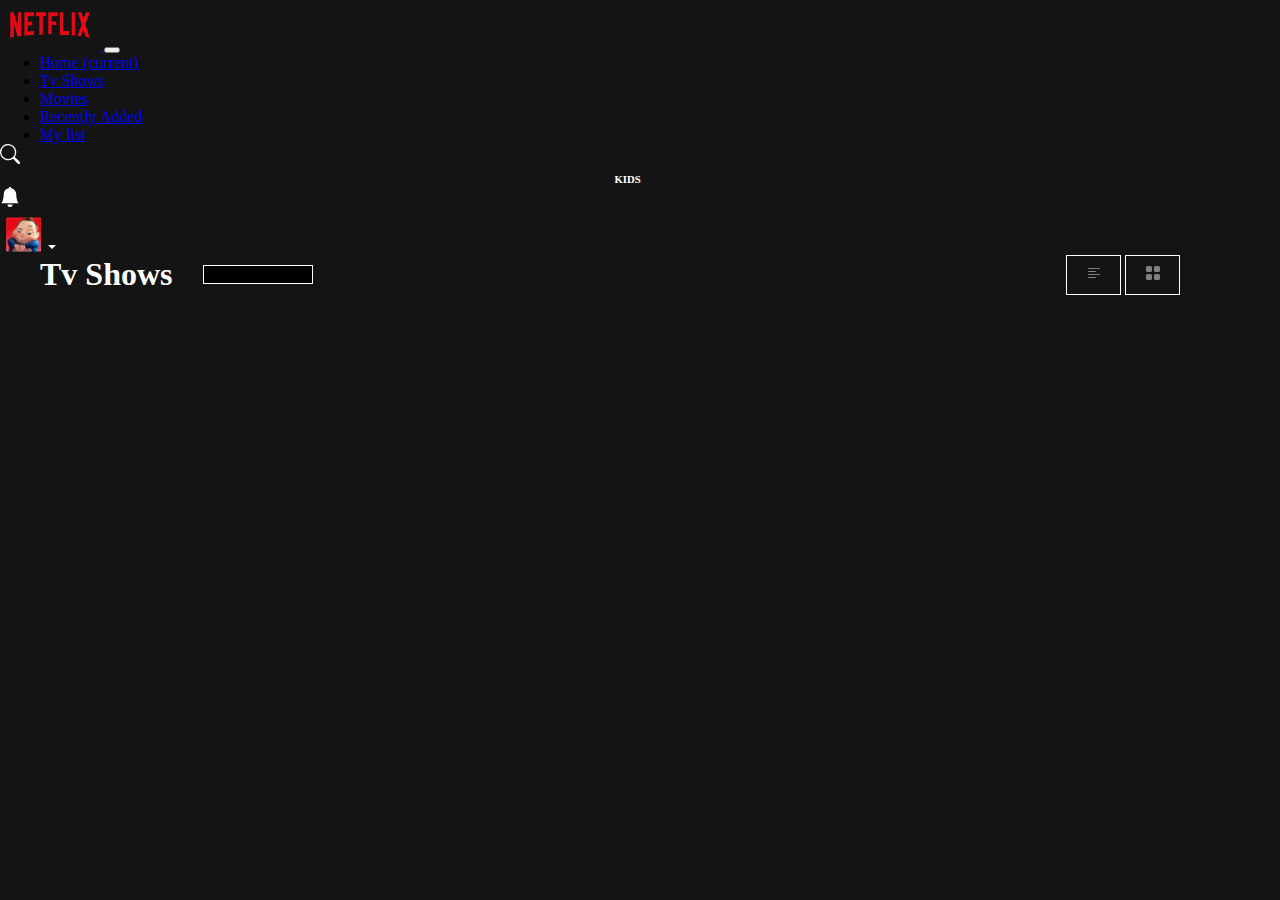
==== index.html @ 736a25ab "nav bar completed , updated the tv shows section" ====
<!DOCTYPE html>
<html lang="en">
  <head>
    <!-- Required meta tags -->
    <meta charset="utf-8" />
    <meta
      name="viewport"
      content="width=device-width, initial-scale=1, shrink-to-fit=no"
    />
    <!-- Bootstrap CSS -->
    <link
      rel="stylesheet"
      href="https://cdn.jsdelivr.net/npm/bootstrap@4.6.0/dist/css/bootstrap.min.css"
      integrity="sha384-B0vP5xmATw1+K9KRQjQERJvTumQW0nPEzvF6L/Z6nronJ3oUOFUFpCjEUQouq2+l"
      crossorigin="anonymous"
    />
    <link rel="stylesheet" href="./css/styles.css" />
    <title>Netflix</title>
  </head>
  <body>
    <div class="container-fluid">
      <nav class="navbar navbar-expand-lg navbar-dark bg-color">
        <a class="navbar-brand" href="#"
          ><a class="navbar-brand" href="#">
            <img src="./assets/netflix_logo.png" class="netflix-logo" /> </a
        ></a>
        <button
          class="navbar-toggler"
          type="button"
          data-toggle="collapse"
          data-target="#navbarSupportedContent"
          aria-controls="navbarSupportedContent"
          aria-expanded="false"
          aria-label="Toggle navigation"
        >
          <span class="navbar-toggler-icon"></span>
        </button>
  
        <div class="collapse navbar-collapse" id="navbarSupportedContent">
          <ul class="navbar-nav mr-auto">
            <li class="nav-item active">
              <a class="nav-link" href="#"
                >Home <span class="sr-only">(current)</span></a
              >
            </li>
            <li class="nav-item">
              <a class="nav-link" href="#">Tv Shows</a>
            </li>
            <li class="nav-item">
              <a class="nav-link" href="#">Movies</a>
            </li>
            <li class="nav-item">
              <a class="nav-link" href="#">Recently Added</a>
            </li>
            <li class="nav-item">
              <a class="nav-link" href="#">My list</a>
            </li>
          </ul>
          <div class="search-icon">
            <svg
              xmlns="http://www.w3.org/2000/svg"
              width="20"
              height="20"
              fill="white"
              class="bi bi-search"
              viewBox="0 0 16 16"
            >
              <path
                d="M11.742 10.344a6.5 6.5 0 1 0-1.397 1.398h-.001c.03.04.062.078.098.115l3.85 3.85a1 1 0 0 0 1.415-1.414l-3.85-3.85a1.007 1.007 0 0 0-.115-.1zM12 6.5a5.5 5.5 0 1 1-11 0 5.5 5.5 0 0 1 11 0z"
              />
            </svg>
          </div>
          <h6 class="kids-text">KIDS</h6>
          <div class="bell-icon">
            <svg
              xmlns="http://www.w3.org/2000/svg"
              width="20"
              height="20"
              fill="white"
              class="bi bi-bell-fill"
              viewBox="0 0 16 16"
            >
              <path
                d="M8 16a2 2 0 0 0 2-2H6a2 2 0 0 0 2 2zm.995-14.901a1 1 0 1 0-1.99 0A5.002 5.002 0 0 0 3 6c0 1.098-.5 6-2 7h14c-1.5-1-2-5.902-2-7 0-2.42-1.72-4.44-4.005-4.901z"
              />
            </svg>
          </div>
          <div class="dropdown">
            <button
              class="btn dropdown-toggle-new profile-button profile-button"
              type="button"
              id="dropdownMenu2"
              data-toggle="dropdown"
              aria-haspopup="true"
              aria-expanded="false"
            >
              <img src=".//assets/avatar.png" id="profile-image" />
            </button>
          </div>
        </div>
      </nav>
    </div>
    

    <div class="container-fluid tv-shows">
      <h1>Tv Shows</h1>
      <div class="dropdown">
        <button
          class="btn btn-secondary dropdown-toggle genres-button"
          type="button"
          id="dropdownMenu2"
          data-toggle="dropdown"
          aria-haspopup="true"
          aria-expanded="false"
        >
          Genres
        </button>
      </div>
      <div class="double-button">
        <div class="btn-group" role="group" aria-label="Basic example">
          <button type="button" class="btn btn-secondary double-buttons"><svg xmlns="http://www.w3.org/2000/svg" width="16" height="16" fill="currentColor" class="bi bi-text-left" viewBox="0 0 16 16">
            <path fill-rule="evenodd" d="M2 12.5a.5.5 0 0 1 .5-.5h7a.5.5 0 0 1 0 1h-7a.5.5 0 0 1-.5-.5zm0-3a.5.5 0 0 1 .5-.5h11a.5.5 0 0 1 0 1h-11a.5.5 0 0 1-.5-.5zm0-3a.5.5 0 0 1 .5-.5h7a.5.5 0 0 1 0 1h-7a.5.5 0 0 1-.5-.5zm0-3a.5.5 0 0 1 .5-.5h11a.5.5 0 0 1 0 1h-11a.5.5 0 0 1-.5-.5z"/>
          </svg></button>
          <button type="button" class="btn btn-secondary double-buttons"><svg xmlns="http://www.w3.org/2000/svg" width="16" height="16" fill="currentColor" class="bi bi-grid-fill" viewBox="0 0 16 16">
            <path d="M1 2.5A1.5 1.5 0 0 1 2.5 1h3A1.5 1.5 0 0 1 7 2.5v3A1.5 1.5 0 0 1 5.5 7h-3A1.5 1.5 0 0 1 1 5.5v-3zm8 0A1.5 1.5 0 0 1 10.5 1h3A1.5 1.5 0 0 1 15 2.5v3A1.5 1.5 0 0 1 13.5 7h-3A1.5 1.5 0 0 1 9 5.5v-3zm-8 8A1.5 1.5 0 0 1 2.5 9h3A1.5 1.5 0 0 1 7 10.5v3A1.5 1.5 0 0 1 5.5 15h-3A1.5 1.5 0 0 1 1 13.5v-3zm8 0A1.5 1.5 0 0 1 10.5 9h3a1.5 1.5 0 0 1 1.5 1.5v3a1.5 1.5 0 0 1-1.5 1.5h-3A1.5 1.5 0 0 1 9 13.5v-3z"/>
          </svg></button>
        </div>
      </div>
    </div>

    <script
      src="https://code.jquery.com/jquery-3.5.1.slim.min.js"
      integrity="sha384-DfXdz2htPH0lsSSs5nCTpuj/zy4C+OGpamoFVy38MVBnE+IbbVYUew+OrCXaRkfj"
      crossorigin="anonymous"
    ></script>
    <script
      src="https://cdn.jsdelivr.net/npm/bootstrap@4.6.0/dist/js/bootstrap.bundle.min.js"
      integrity="sha384-Piv4xVNRyMGpqkS2by6br4gNJ7DXjqk09RmUpJ8jgGtD7zP9yug3goQfGII0yAns"
      crossorigin="anonymous"
    ></script>

    <script
      src="https://code.jquery.com/jquery-3.5.1.slim.min.js"
      integrity="sha384-DfXdz2htPH0lsSSs5nCTpuj/zy4C+OGpamoFVy38MVBnE+IbbVYUew+OrCXaRkfj"
      crossorigin="anonymous"
    ></script>
    <script
      src="https://cdn.jsdelivr.net/npm/popper.js@1.16.1/dist/umd/popper.min.js"
      integrity="sha384-9/reFTGAW83EW2RDu2S0VKaIzap3H66lZH81PoYlFhbGU+6BZp6G7niu735Sk7lN"
      crossorigin="anonymous"
    ></script>
    <script
      src="https://cdn.jsdelivr.net/npm/bootstrap@4.6.0/dist/js/bootstrap.min.js"
      integrity="sha384-+YQ4JLhjyBLPDQt//I+STsc9iw4uQqACwlvpslubQzn4u2UU2UFM80nGisd026JF"
      crossorigin="anonymous"
    ></script>
  </body>
</html>
---- css/styles.css ----
* {
    margin: 0;
}

body {
    background: #141414;
    overflow-x: hidden;
}

#profile-image {
    width: 35px;
    height: 35px;
}

.profile-button {
    background: transparent;
    border: none;
    color: white;
    color: rgb(255, 255, 255);
    background-color: transparent;
    border: none;
    margin-right: 20px;
}

.profile-button:hover {
    color: rgb(63, 63, 63);
    text-decoration: none;
    border-radius: 0px;
    background: transparent;
}

.profile-button:focus {
    background: transparent;
    outline: none;
    box-shadow: none;
}

.bg-color {
    background: #141414;
}

.kids-text {
    text-align: center;
    color: white;
    margin-right: 25px;
    margin-bottom: 2px;
}

.search-icon {
    margin-right: 25px;
    margin-bottom: 5px;
}

.bell-icon {
    margin-bottom: 5px;
    margin-right: 15px;
}

.tv-shows {
    display: flex;
    align-items: center;
    color: white;
    margin-left: 40px;
    position: relative;
}

.genres-button {
    margin-left: 30px;
    border-radius: 0px;
    border: 1px solid white;
    background: black;
    width: 110px;
    text-align: left;
    font-weight: 600;
}

.genres-button:hover {
    background: black;
}

.genres-button:focus {
    background: black;
    outline: none;
    border: 1px solid white;
    box-shadow: none;
}

.dropdown-toggle::after {
    display: inline-block;
    margin-left: 25px;
    vertical-align: .255em;
    content: "";
    border-top: .3em solid;
    border-right: .3em solid transparent;
    border-bottom: 0;
    border-left: .3em solid transparent;
}

.dropdown-toggle-new::after {
    display: inline-block;
    margin-left: .255em;
    vertical-align: .255em;
    content: "";
    border-top: .3em solid;
    border-right: .3em solid transparent;
    border-bottom: 0;
    border-left: .3em solid transparent;
}

.netflix-logo {
    width: 100px;
    height: 50px;
}

.double-button {
    position: absolute;
    right: 0;
    margin-right: 100px;
}

.double-buttons {
    border-radius: 0px;
    background: #141414;
    border: 1px solid white;
    color: gray;
    width: 55px;
    text-align: center;
    height: 40px;
}

.double-buttons:hover {
    background: darkgray;
}
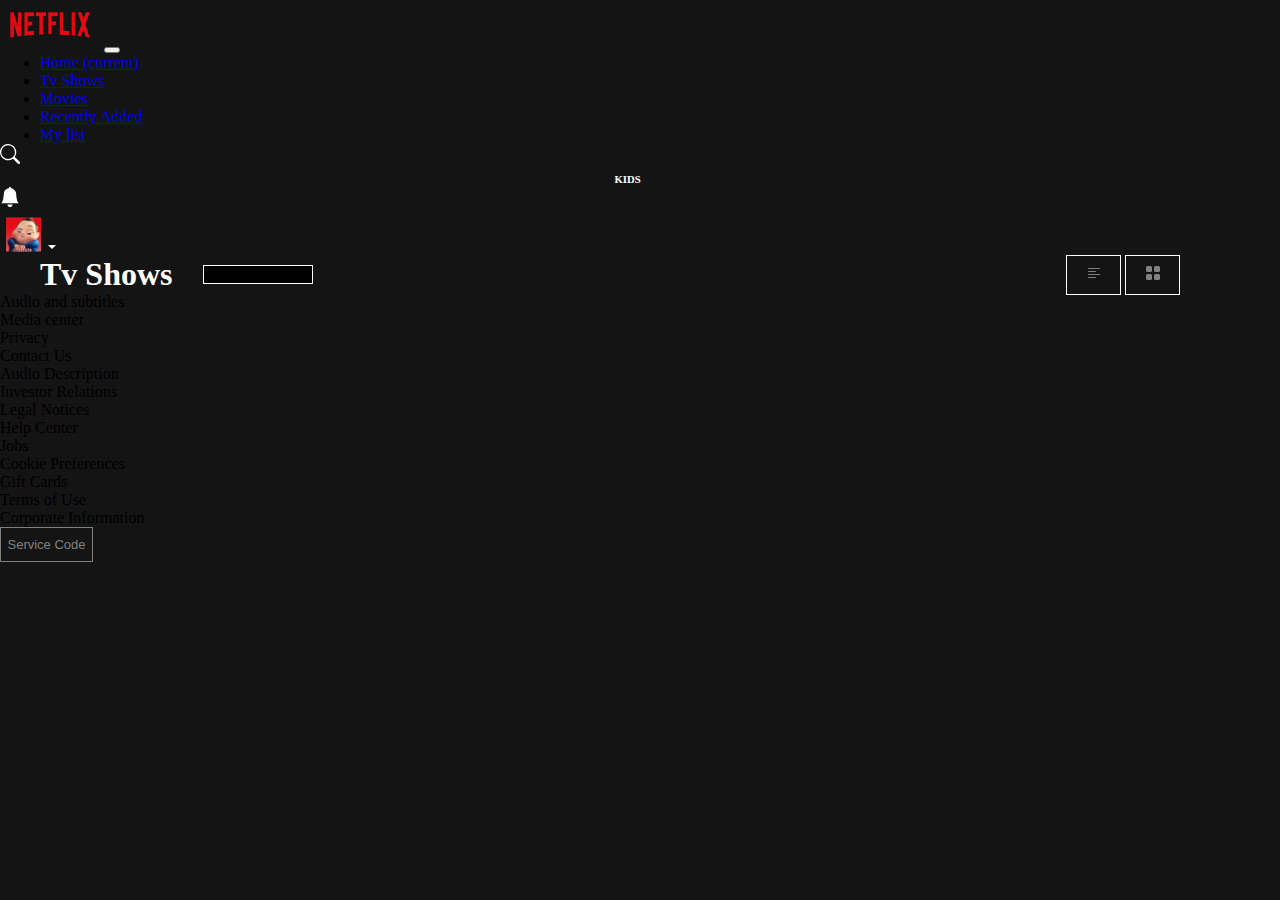
==== commit 30706b76: "latest update" ====
--- a/index.html
+++ b/index.html
@@ -35,7 +35,7 @@
         >
           <span class="navbar-toggler-icon"></span>
         </button>
-  
+
         <div class="collapse navbar-collapse" id="navbarSupportedContent">
           <ul class="navbar-nav mr-auto">
             <li class="nav-item active">
@@ -100,7 +100,6 @@
         </div>
       </nav>
     </div>
-    
 
     <div class="container-fluid tv-shows">
       <h1>Tv Shows</h1>
@@ -118,16 +117,96 @@
       </div>
       <div class="double-button">
         <div class="btn-group" role="group" aria-label="Basic example">
-          <button type="button" class="btn btn-secondary double-buttons"><svg xmlns="http://www.w3.org/2000/svg" width="16" height="16" fill="currentColor" class="bi bi-text-left" viewBox="0 0 16 16">
-            <path fill-rule="evenodd" d="M2 12.5a.5.5 0 0 1 .5-.5h7a.5.5 0 0 1 0 1h-7a.5.5 0 0 1-.5-.5zm0-3a.5.5 0 0 1 .5-.5h11a.5.5 0 0 1 0 1h-11a.5.5 0 0 1-.5-.5zm0-3a.5.5 0 0 1 .5-.5h7a.5.5 0 0 1 0 1h-7a.5.5 0 0 1-.5-.5zm0-3a.5.5 0 0 1 .5-.5h11a.5.5 0 0 1 0 1h-11a.5.5 0 0 1-.5-.5z"/>
-          </svg></button>
-          <button type="button" class="btn btn-secondary double-buttons"><svg xmlns="http://www.w3.org/2000/svg" width="16" height="16" fill="currentColor" class="bi bi-grid-fill" viewBox="0 0 16 16">
-            <path d="M1 2.5A1.5 1.5 0 0 1 2.5 1h3A1.5 1.5 0 0 1 7 2.5v3A1.5 1.5 0 0 1 5.5 7h-3A1.5 1.5 0 0 1 1 5.5v-3zm8 0A1.5 1.5 0 0 1 10.5 1h3A1.5 1.5 0 0 1 15 2.5v3A1.5 1.5 0 0 1 13.5 7h-3A1.5 1.5 0 0 1 9 5.5v-3zm-8 8A1.5 1.5 0 0 1 2.5 9h3A1.5 1.5 0 0 1 7 10.5v3A1.5 1.5 0 0 1 5.5 15h-3A1.5 1.5 0 0 1 1 13.5v-3zm8 0A1.5 1.5 0 0 1 10.5 9h3a1.5 1.5 0 0 1 1.5 1.5v3a1.5 1.5 0 0 1-1.5 1.5h-3A1.5 1.5 0 0 1 9 13.5v-3z"/>
-          </svg></button>
+          <button type="button" class="btn btn-secondary double-buttons">
+            <svg
+              xmlns="http://www.w3.org/2000/svg"
+              width="16"
+              height="16"
+              fill="currentColor"
+              class="bi bi-text-left"
+              viewBox="0 0 16 16"
+            >
+              <path
+                fill-rule="evenodd"
+                d="M2 12.5a.5.5 0 0 1 .5-.5h7a.5.5 0 0 1 0 1h-7a.5.5 0 0 1-.5-.5zm0-3a.5.5 0 0 1 .5-.5h11a.5.5 0 0 1 0 1h-11a.5.5 0 0 1-.5-.5zm0-3a.5.5 0 0 1 .5-.5h7a.5.5 0 0 1 0 1h-7a.5.5 0 0 1-.5-.5zm0-3a.5.5 0 0 1 .5-.5h11a.5.5 0 0 1 0 1h-11a.5.5 0 0 1-.5-.5z"
+              />
+            </svg>
+          </button>
+          <button type="button" class="btn btn-secondary double-buttons">
+            <svg
+              xmlns="http://www.w3.org/2000/svg"
+              width="16"
+              height="16"
+              fill="currentColor"
+              class="bi bi-grid-fill"
+              viewBox="0 0 16 16"
+            >
+              <path
+                d="M1 2.5A1.5 1.5 0 0 1 2.5 1h3A1.5 1.5 0 0 1 7 2.5v3A1.5 1.5 0 0 1 5.5 7h-3A1.5 1.5 0 0 1 1 5.5v-3zm8 0A1.5 1.5 0 0 1 10.5 1h3A1.5 1.5 0 0 1 15 2.5v3A1.5 1.5 0 0 1 13.5 7h-3A1.5 1.5 0 0 1 9 5.5v-3zm-8 8A1.5 1.5 0 0 1 2.5 9h3A1.5 1.5 0 0 1 7 10.5v3A1.5 1.5 0 0 1 5.5 15h-3A1.5 1.5 0 0 1 1 13.5v-3zm8 0A1.5 1.5 0 0 1 10.5 9h3a1.5 1.5 0 0 1 1.5 1.5v3a1.5 1.5 0 0 1-1.5 1.5h-3A1.5 1.5 0 0 1 9 13.5v-3z"
+              />
+            </svg>
+          </button>
         </div>
       </div>
     </div>
 
+    <div class="container">
+      <footer class="container-lg">
+        <div class="row">
+          <div class="col-6 col-md-4 col-lg-3">
+            <a>
+              <p>Audio and subtitles</p>
+            </a>
+            <a>
+              <p>Media center</p>
+            </a>
+            <a>
+              <p>Privacy</p>
+            </a>
+            <a>
+              <p>Contact Us</p>
+            </a>
+          </div>
+          <div class="col-6 col-md-4 col-lg-3">
+            <a>
+              <p>Audio Description</p>
+            </a>
+            <a>
+              <p>Investor Relations</p>
+            </a>
+            <a>
+              <p>Legal Notices</p>
+            </a>
+          </div>
+          <div class="col-6 col-md-4 col-lg-3">
+            <a>
+              <p>Help Center</p>
+            </a>
+            <a>
+              <p>Jobs</p>
+            </a>
+            <a>
+              <p>Cookie Preferences</p>
+            </a>
+          </div>
+          <div class="col-6 col-md-4 col-lg-3">
+            <a>
+              <p>Gift Cards</p>
+            </a>
+            <a>
+              <p>Terms of Use</p>
+            </a>
+            <a>
+              <p>Corporate Information</p>
+            </a>
+          </div>
+        </div>
+        <div class="row">
+          <button type="button" id="service-code"><p>Service Code</p></button>
+        </div>
+      </footer>
+    </div>
+
     <script
       src="https://code.jquery.com/jquery-3.5.1.slim.min.js"
       integrity="sha384-DfXdz2htPH0lsSSs5nCTpuj/zy4C+OGpamoFVy38MVBnE+IbbVYUew+OrCXaRkfj"
--- a/css/styles.css
+++ b/css/styles.css
@@ -129,5 +129,20 @@
 }
 
 .double-buttons:hover {
-    background: darkgray;
+    background: rgb(71, 71, 71);
+}
+
+.double-buttons:focus {
+    background: rgb(71, 71, 71);
+    box-shadow: none;
+    border: 3px solid rgb(255, 255, 255);
+}
+
+#service-code {
+    background: #141414;
+    color: grey;
+    border: 1px solid grey;
+    font-size: 13px;
+    padding: .5em;
+    height: 35px;
 }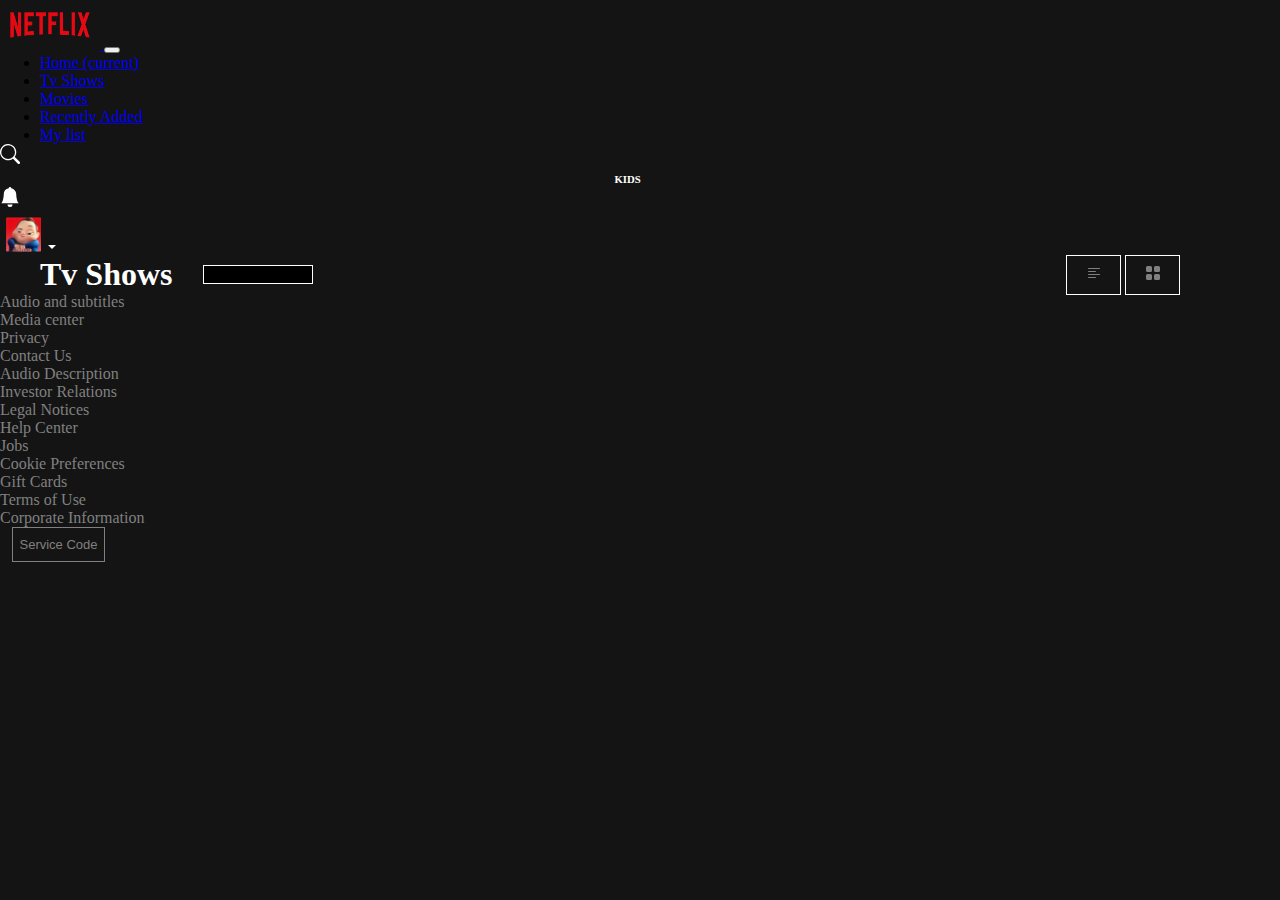
==== commit b671cbfe: "commit" ====
--- a/index.html
+++ b/index.html
@@ -19,7 +19,7 @@
   </head>
   <body>
     <div class="container-fluid">
-      <nav class="navbar navbar-expand-lg navbar-dark bg-color">
+      <nav class="navbar sticky-top navbar-expand-lg navbar-dark bg-color">
         <a class="navbar-brand" href="#"
           ><a class="navbar-brand" href="#">
             <img src="./assets/netflix_logo.png" class="netflix-logo" /> </a
@@ -153,7 +153,7 @@
     <div class="container">
       <footer class="container-lg">
         <div class="row">
-          <div class="col-6 col-md-4 col-lg-3">
+          <div class="col-6 col-md-4 col-lg-3 color-p-in-col">
             <a>
               <p>Audio and subtitles</p>
             </a>
@@ -167,7 +167,7 @@
               <p>Contact Us</p>
             </a>
           </div>
-          <div class="col-6 col-md-4 col-lg-3">
+          <div class="col-6 col-md-4 col-lg-3 color-p-in-col">
             <a>
               <p>Audio Description</p>
             </a>
@@ -178,7 +178,7 @@
               <p>Legal Notices</p>
             </a>
           </div>
-          <div class="col-6 col-md-4 col-lg-3">
+          <div class="col-6 col-md-4 col-lg-3 color-p-in-col">
             <a>
               <p>Help Center</p>
             </a>
@@ -189,7 +189,7 @@
               <p>Cookie Preferences</p>
             </a>
           </div>
-          <div class="col-6 col-md-4 col-lg-3">
+          <div class="col-6 col-md-4 col-lg-3 color-p-in-col">
             <a>
               <p>Gift Cards</p>
             </a>
--- a/css/styles.css
+++ b/css/styles.css
@@ -145,4 +145,16 @@
     font-size: 13px;
     padding: .5em;
     height: 35px;
+    margin-left: 12px;
+}
+
+
+#service-code:hover {
+    background: rgb(71, 71, 71);
+    color: white;
+}
+
+
+.color-p-in-col {
+    color: grey;
 }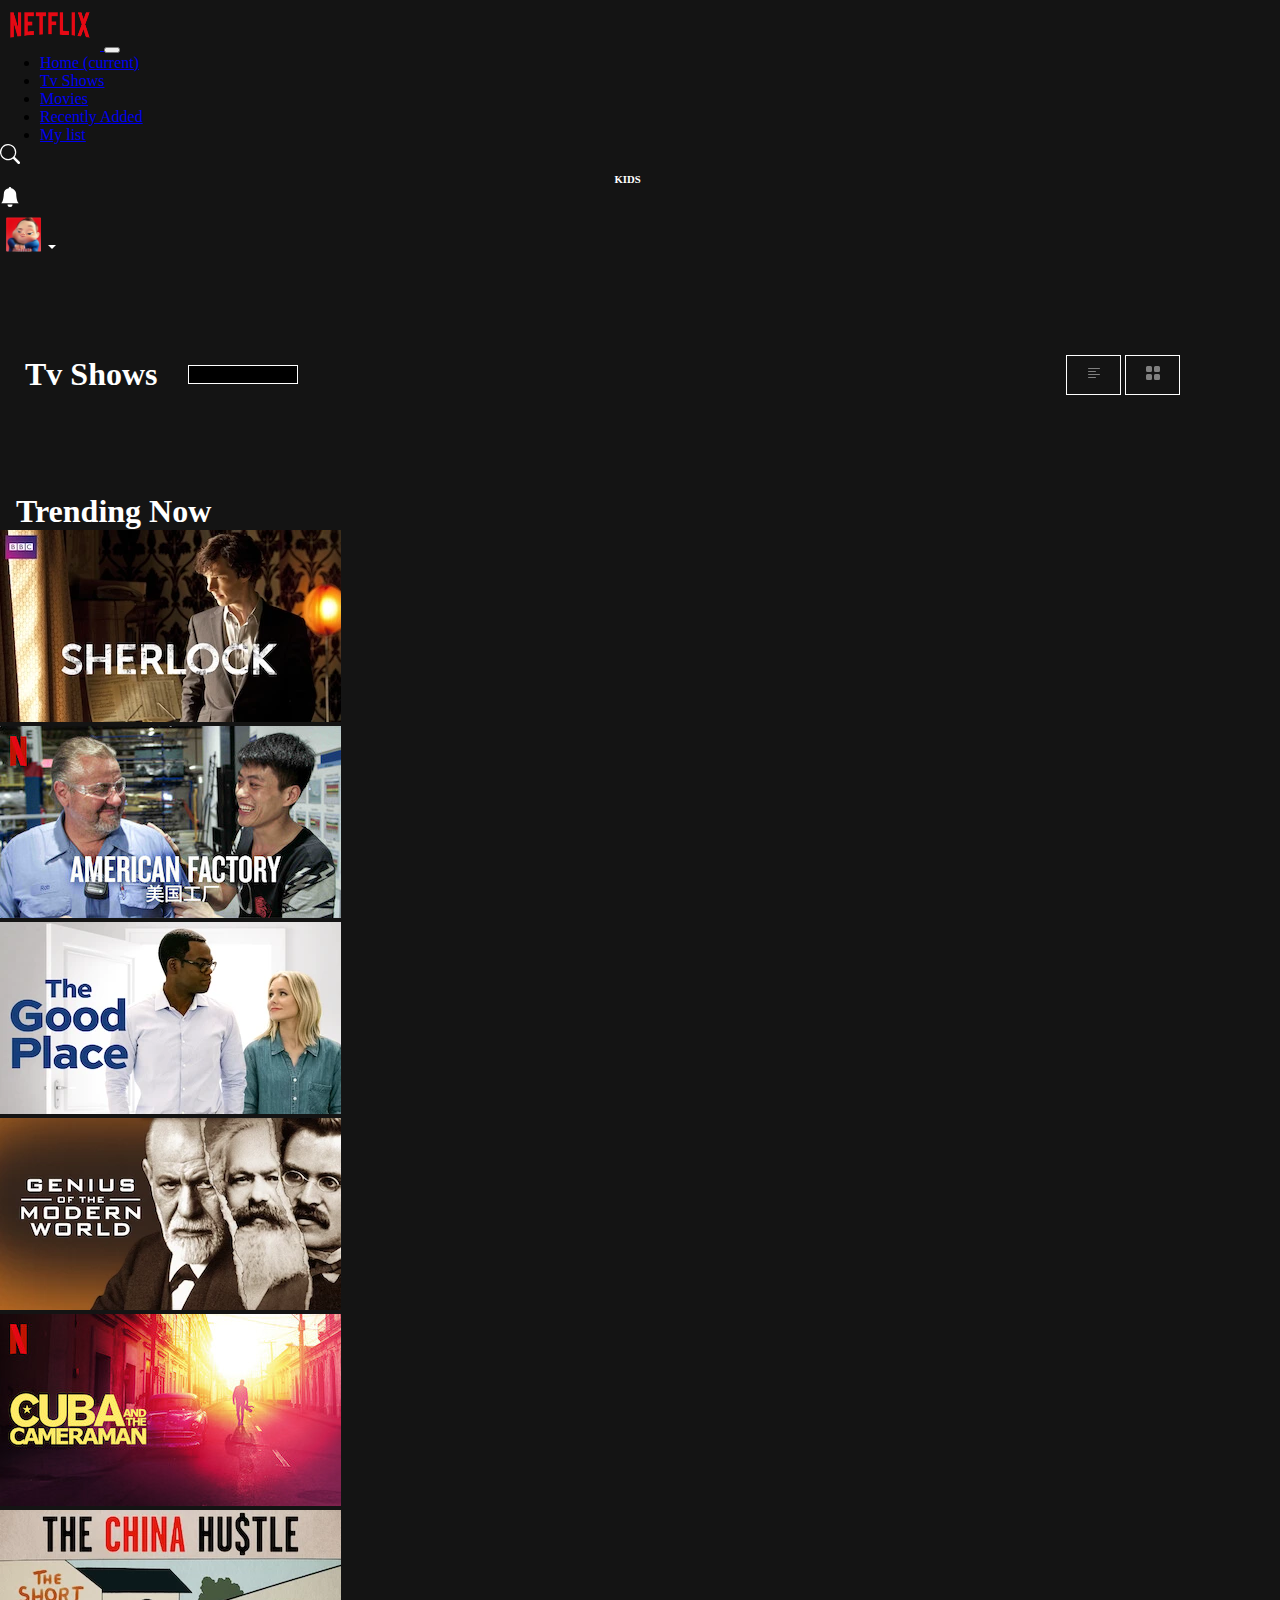
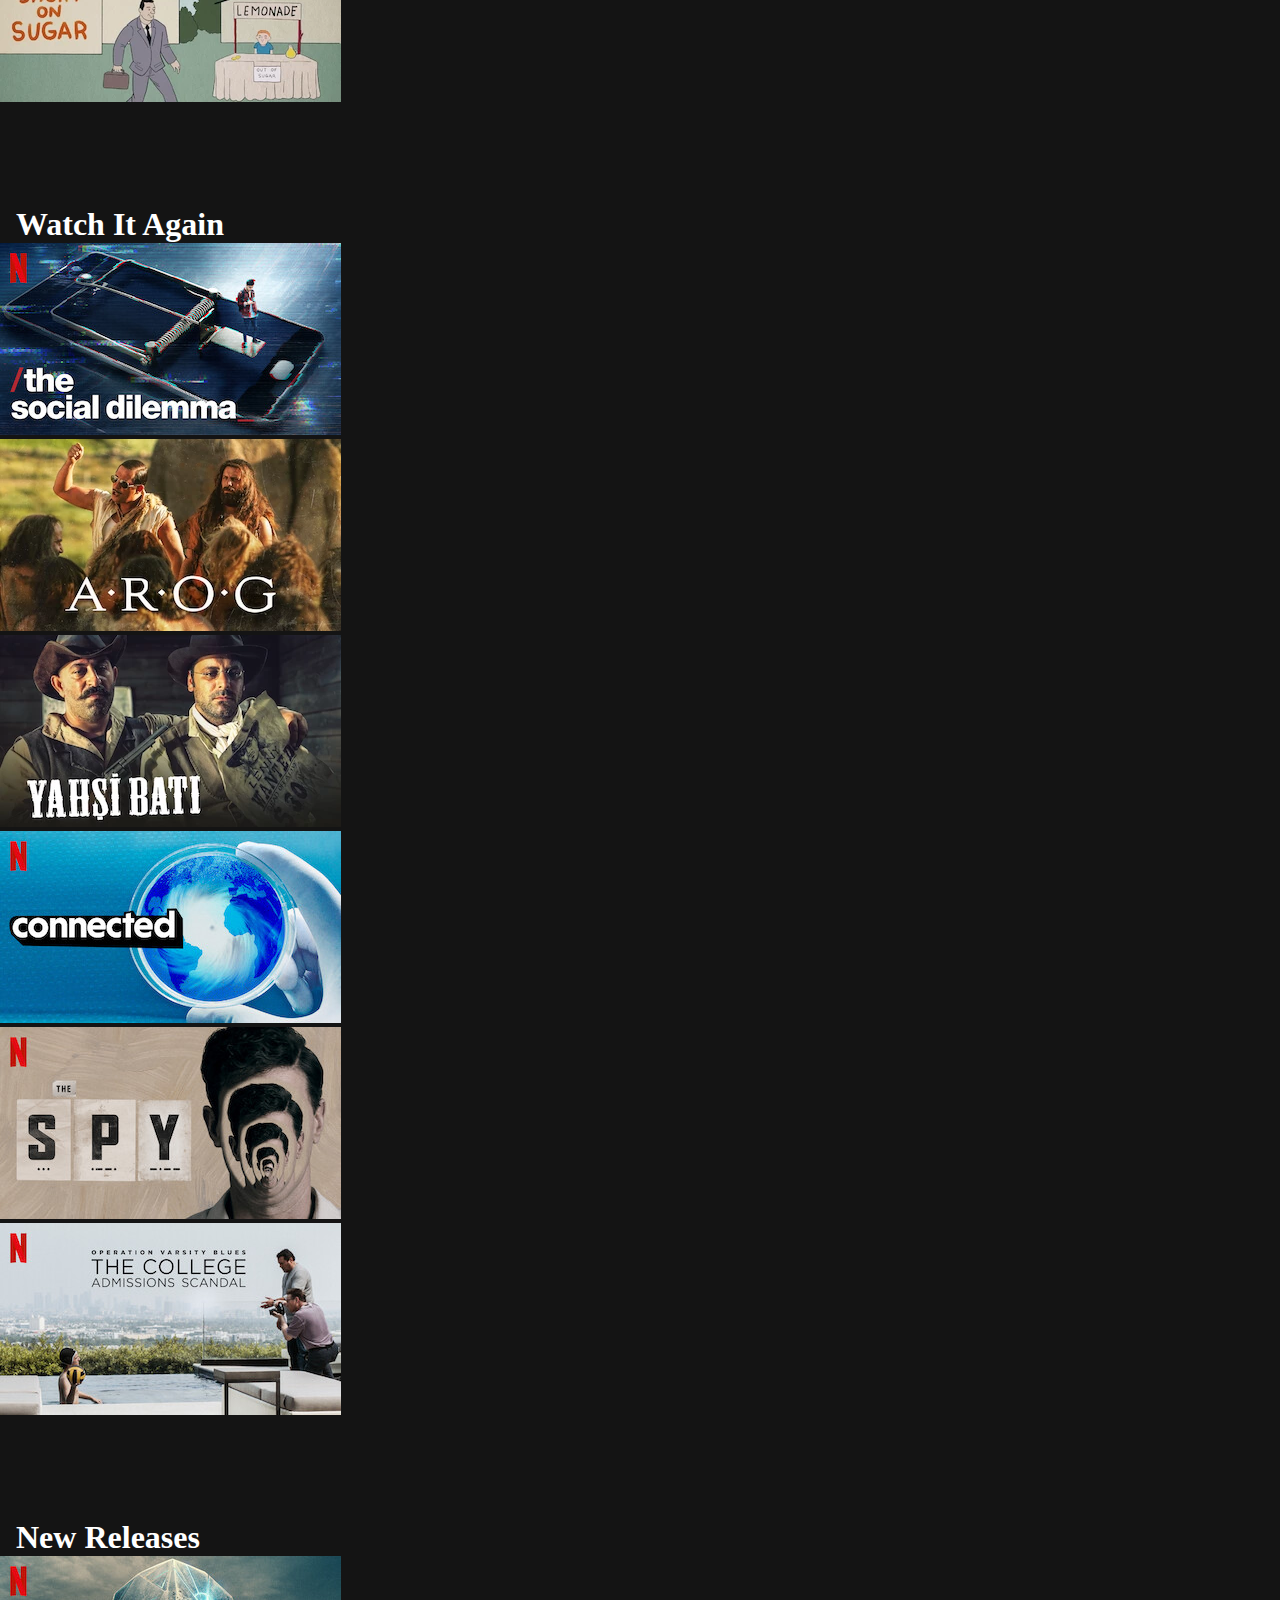
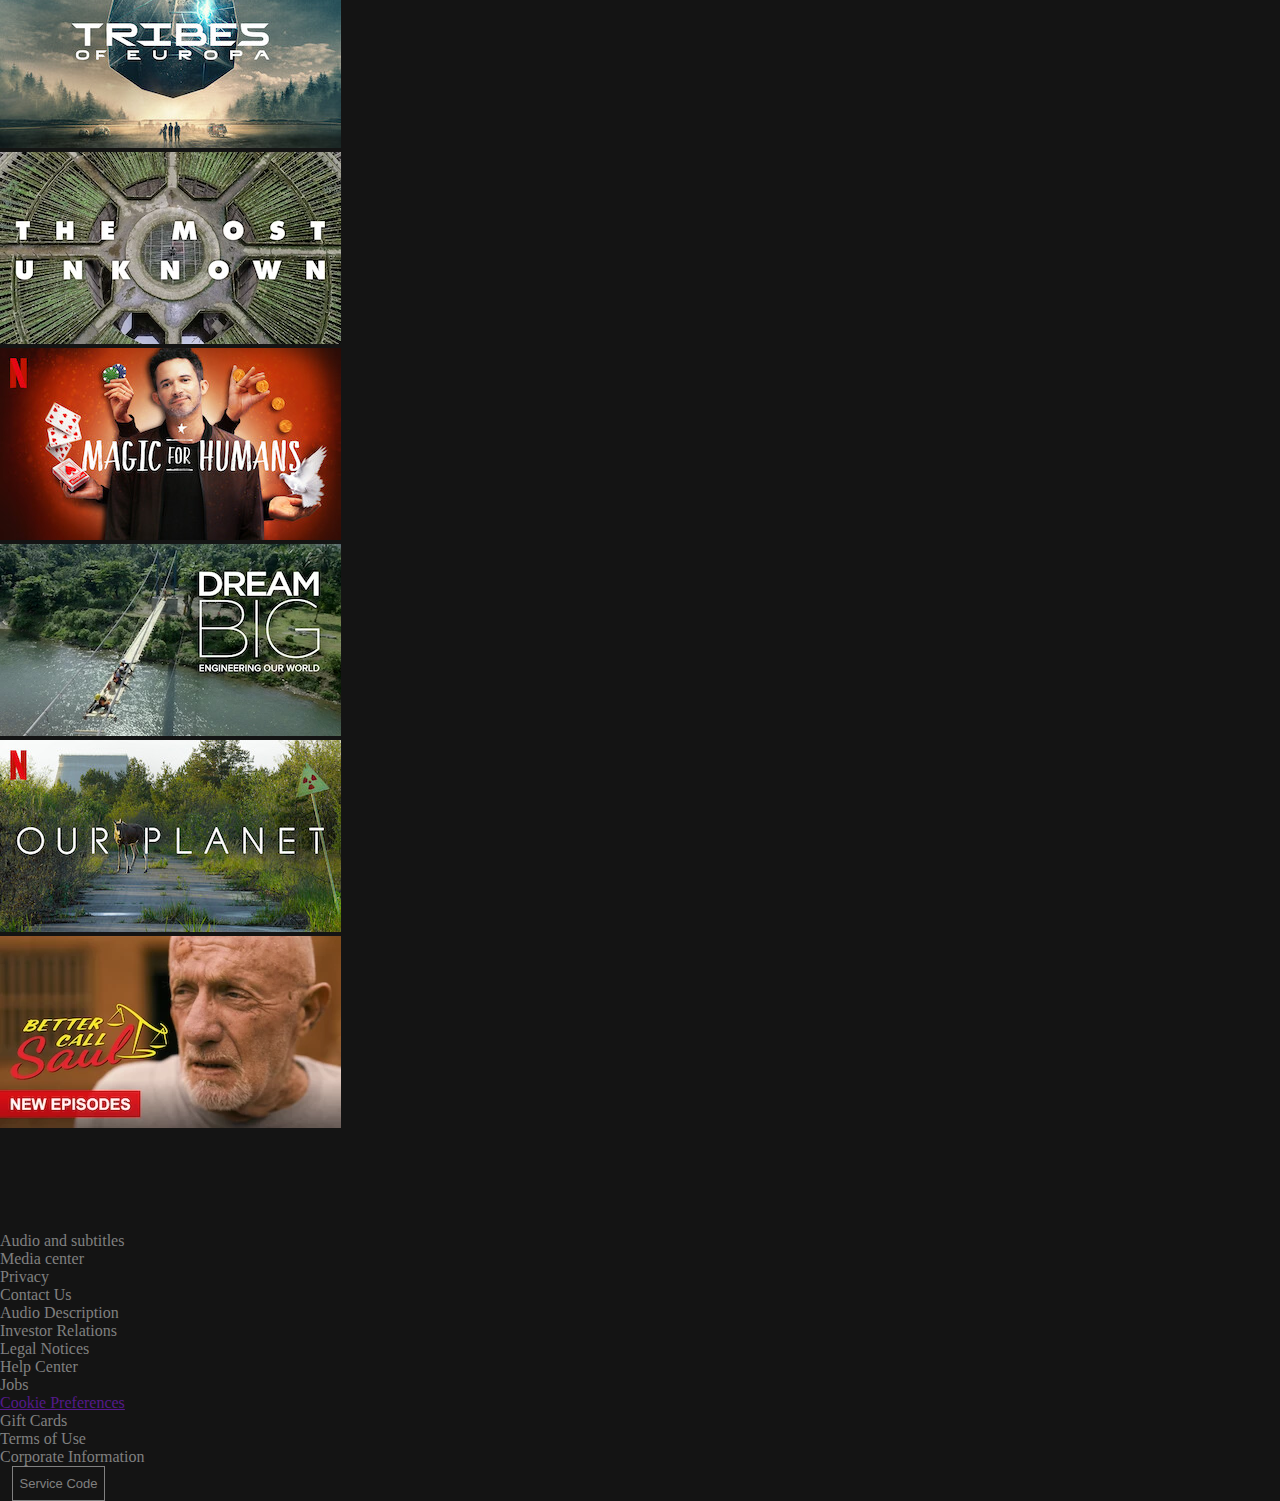
==== commit 32f8eedb: "finished everything" ====
--- a/index.html
+++ b/index.html
@@ -19,7 +19,7 @@
   </head>
   <body>
     <div class="container-fluid">
-      <nav class="navbar sticky-top navbar-expand-lg navbar-dark bg-color">
+      <nav class="navbar fixed-top navbar-expand-lg navbar-dark bg-color">
         <a class="navbar-brand" href="#"
           ><a class="navbar-brand" href="#">
             <img src="./assets/netflix_logo.png" class="netflix-logo" /> </a
@@ -149,8 +149,113 @@
         </div>
       </div>
     </div>
-
-    <div class="container">
+    <div class=".container-fluid pl-4">
+      <h1 class="title shows-title" id="recent">Trending Now</h1>
+      <div class="row">
+        <div class="col-6 col-md-4 col-lg-3 col-xl-2 px-1 my-1">
+          <div class="card col-size-style" >
+            <img src="./assets/media/media0.webp" class="card-img-top img-netflix-movies img-fluid w-100 rounded">
+          </div>
+        </div>
+        <div class="col-6 col-md-4 col-lg-3 col-xl-2 px-1 my-1">
+          <div class="card col-size-style">
+            <img src="./assets/media/media1.jpg" class="card-img-top img-netflix-movies img-fluid w-100 rounded">
+          </div>
+        </div>
+        <div class="col-6 col-md-4 col-lg-3 col-xl-2 px-1 my-1">
+          <div class="card col-size-style" >
+            <img src="./assets/media/media2.webp" class="card-img-top img-netflix-movies img-fluid w-100 rounded">
+          </div>
+        </div>
+          <div class="col-6 col-md-4 col-lg-3 col-xl-2 px-1 my-1">
+            <div class="card col-size-style" >
+            <img src="./assets/media/media3.webp" class="card-img-top img-netflix-movies img-fluid w-100 rounded">
+          </div>
+        </div>
+          <div class="col-6 col-md-4 col-lg-3 col-xl-2 px-1 my-1">
+            <div class="card col-size-style" >
+            <img src="./assets/media/media4.jpg" class="card-img-top img-netflix-movies img-fluid w-100 rounded">
+          </div>
+        </div>
+          <div class="col-6 col-md-4 col-lg-3 col-xl-2 px-1 my-1">
+            <div class="card  col-size-style">
+            <img src="./assets/media/media5.webp" class="card-img-top img-netflix-movies img-fluid w-100 rounded">
+          </div>
+        </div>
+      </div>
+    </div>
+    <div class=".container-fluid pl-4">
+      <h1 class="title shows-title" id="recent">Watch It Again</h1>
+      <div class="row">
+        <div class="col-6 col-md-4 col-lg-3 col-xl-2 px-1 my-1">
+          <div class="card col-size-style" >
+            <img src="./assets/media/media6.jpg" class="card-img-top img-netflix-movies img-fluid w-100 rounded">
+          </div>
+        </div>
+        <div class="col-6 col-md-4 col-lg-3 col-xl-2 px-1 my-1">
+          <div class="card col-size-style">
+            <img src="./assets/media/media7.webp" class="card-img-top img-netflix-movies img-fluid w-100 rounded">
+          </div>
+        </div>
+        <div class="col-6 col-md-4 col-lg-3 col-xl-2 px-1 my-1">
+          <div class="card col-size-style" >
+            <img src="./assets/media/media8.webp" class="card-img-top img-netflix-movies img-fluid w-100 rounded">
+          </div>
+        </div>
+          <div class="col-6 col-md-4 col-lg-3 col-xl-2 px-1 my-1">
+            <div class="card col-size-style" >
+            <img src="./assets/media/media9.jpg" class="card-img-top img-netflix-movies img-fluid w-100 rounded">
+          </div>
+        </div>
+          <div class="col-6 col-md-4 col-lg-3 col-xl-2 px-1 my-1">
+            <div class="card col-size-style" >
+            <img src="./assets/media/media10.jpg" class="card-img-top img-netflix-movies img-fluid w-100 rounded">
+          </div>
+        </div>
+          <div class="col-6 col-md-4 col-lg-3 col-xl-2 px-1 my-1">
+            <div class="card  col-size-style">
+            <img src="./assets/media/media11.jpg" class="card-img-top img-netflix-movies img-fluid w-100 rounded">
+          </div>
+        </div>
+      </div>
+    </div>
+    <div class=".container-fluid pl-4">
+      <h1 class="title shows-title" id="recent">New Releases</h1>
+      <div class="row">
+        <div class="col-6 col-md-4 col-lg-3 col-xl-2 px-1 my-1">
+          <div class="card col-size-style" >
+            <img src="./assets/media/media12.jpg" class="card-img-top img-netflix-movies img-fluid w-100 rounded">
+          </div>
+        </div>
+        <div class="col-6 col-md-4 col-lg-3 col-xl-2 px-1 my-1">
+          <div class="card col-size-style">
+            <img src="./assets/media/media31.webp" class="card-img-top img-netflix-movies img-fluid w-100 rounded">
+          </div>
+        </div>
+        <div class="col-6 col-md-4 col-lg-3 col-xl-2 px-1 my-1">
+          <div class="card col-size-style" >
+            <img src="./assets/media/media30.jpg" class="card-img-top img-netflix-movies img-fluid w-100 rounded">
+          </div>
+        </div>
+          <div class="col-6 col-md-4 col-lg-3 col-xl-2 px-1 my-1">
+            <div class="card col-size-style" >
+            <img src="./assets/media/media23.webp" class="card-img-top img-netflix-movies img-fluid w-100 rounded">
+          </div>
+        </div>
+          <div class="col-6 col-md-4 col-lg-3 col-xl-2 px-1 my-1">
+            <div class="card col-size-style" >
+            <img src="./assets/media/media24.jpg" class="card-img-top img-netflix-movies img-fluid w-100 rounded">
+          </div>
+        </div>
+          <div class="col-6 col-md-4 col-lg-3 col-xl-2 px-1 my-1">
+            <div class="card  col-size-style">
+            <img src="./assets/media/media19.webp" class="card-img-top img-netflix-movies img-fluid w-100 rounded">
+          </div>
+        </div>
+      </div>
+    </div>
+
+    <div class="container footer-content">
       <footer class="container-lg">
         <div class="row">
           <div class="col-6 col-md-4 col-lg-3 color-p-in-col">
@@ -185,9 +290,7 @@
             <a>
               <p>Jobs</p>
             </a>
-            <a>
-              <p>Cookie Preferences</p>
-            </a>
+            <a href=""><p>Cookie Preferences</p></a>
           </div>
           <div class="col-6 col-md-4 col-lg-3 color-p-in-col">
             <a>
--- a/css/styles.css
+++ b/css/styles.css
@@ -60,8 +60,9 @@
     display: flex;
     align-items: center;
     color: white;
-    margin-left: 40px;
+    margin-left: 25px;
     position: relative;
+    margin-top: 100px;
 }
 
 .genres-button {
@@ -154,7 +155,30 @@
     color: white;
 }
 
+#service-code:focus {
+    background: rgb(71, 71, 71);
+    box-shadow: none;
+    border: 1px solid rgb(255, 255, 255);
+}
+
 
 .color-p-in-col {
     color: grey;
+}
+
+.shows-title {
+    display: flex;
+    align-items: center;
+    color: white;
+    margin-left: 16px;
+    position: relative;
+    margin-top: 100px;
+}
+
+.col-size-style {
+    border: none;
+}
+
+.footer-content {
+    margin-top: 100px;
 }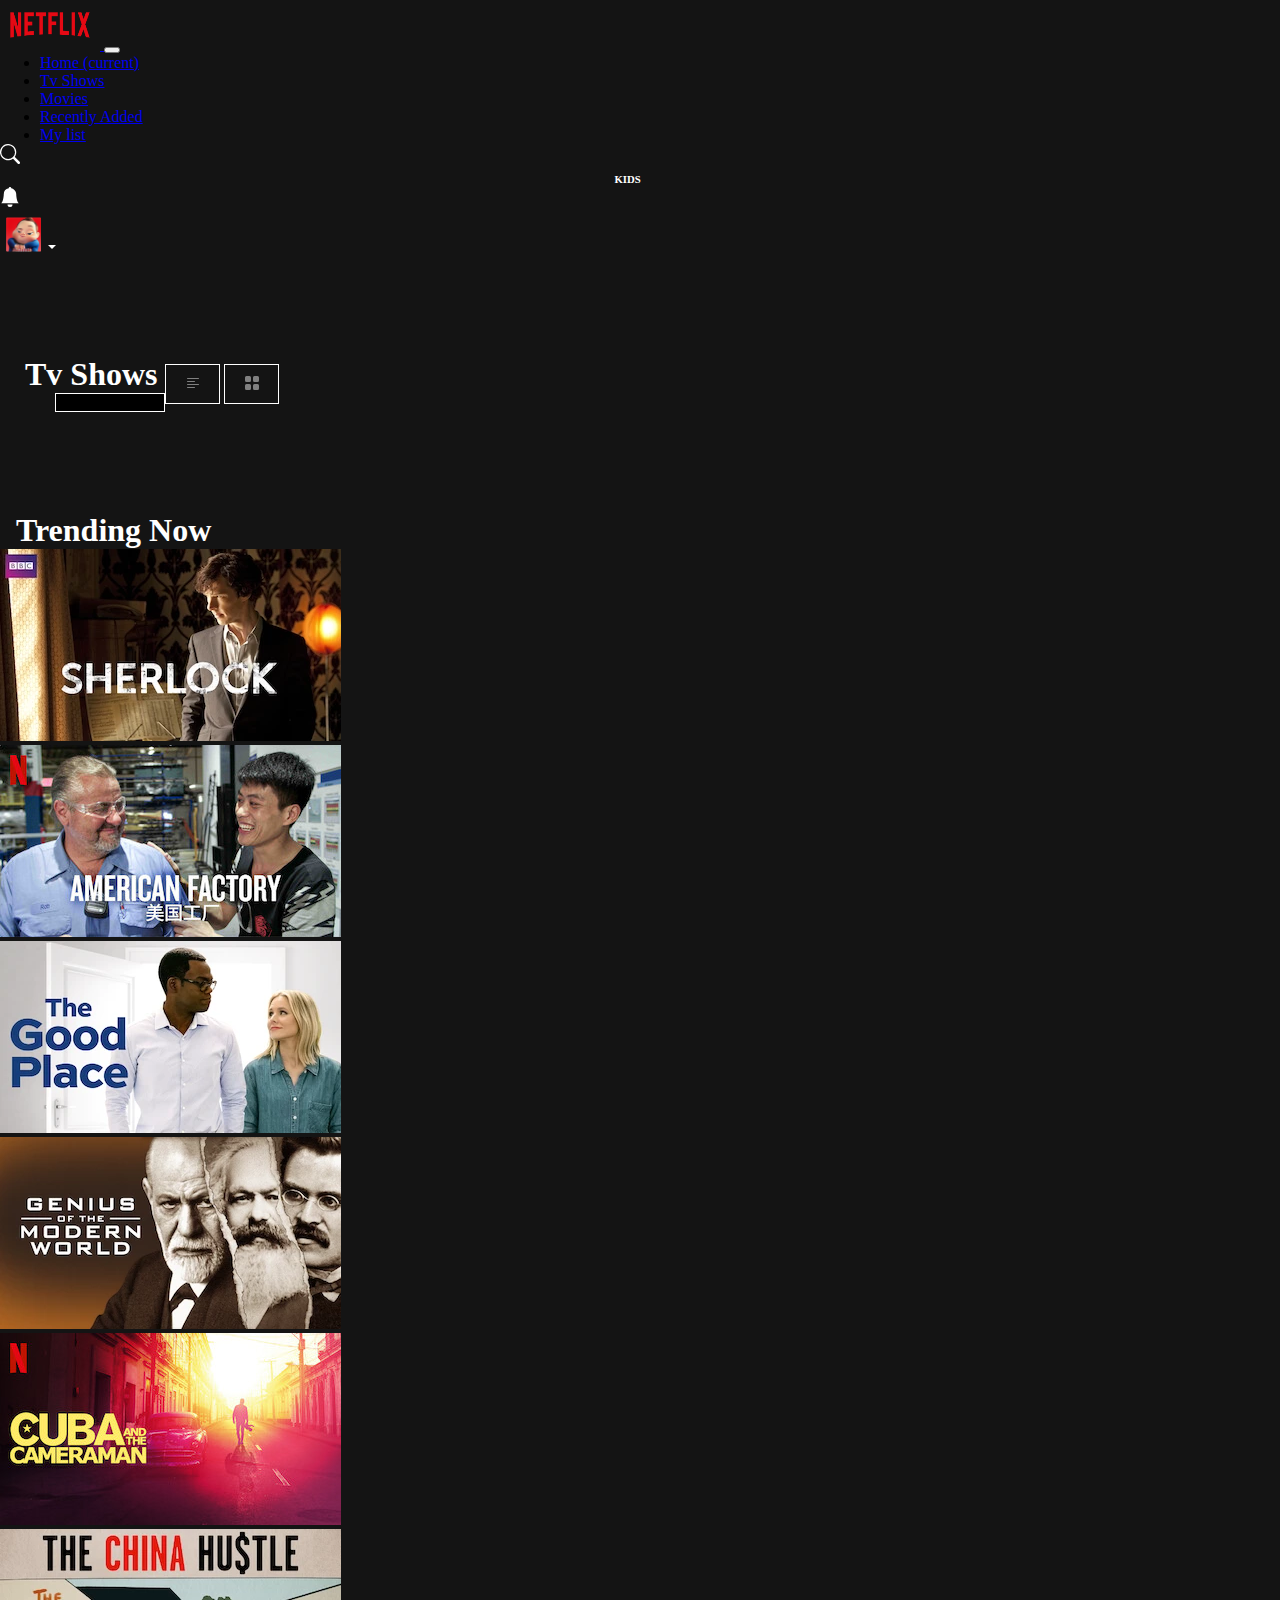
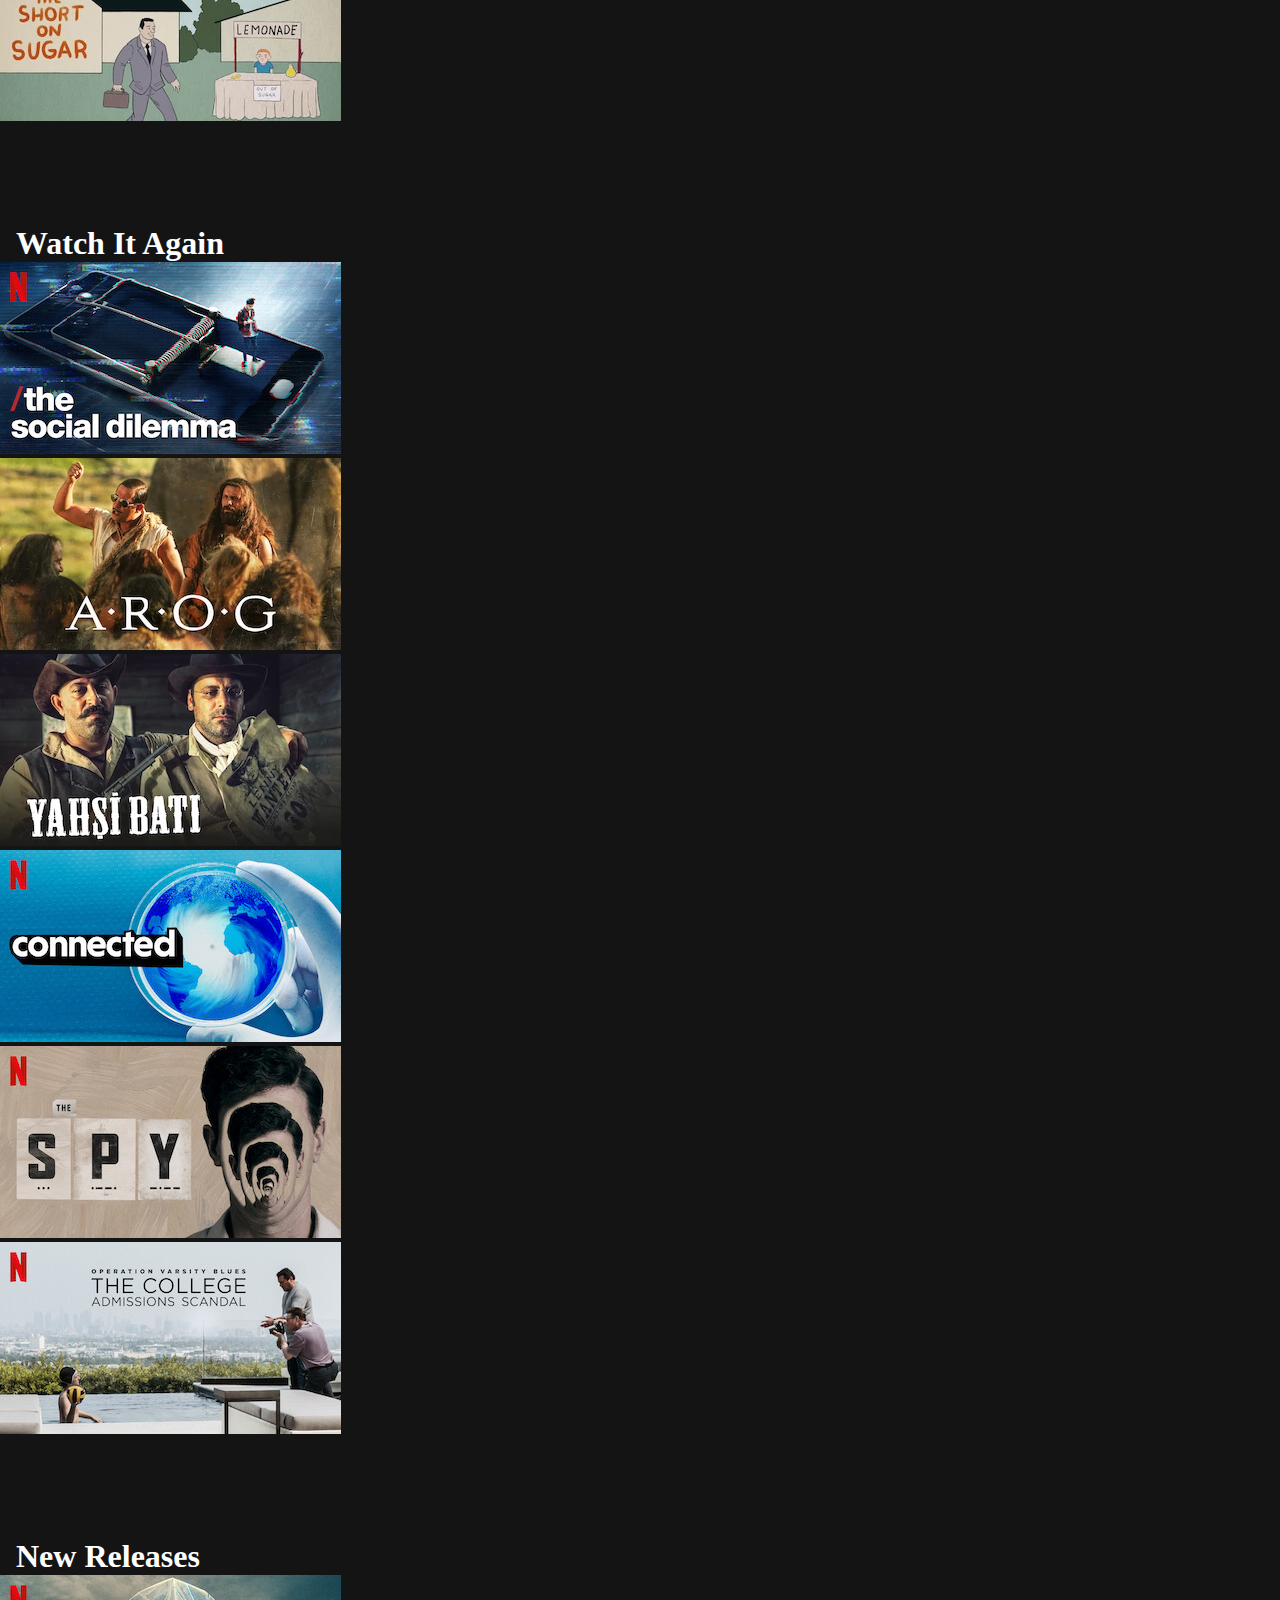
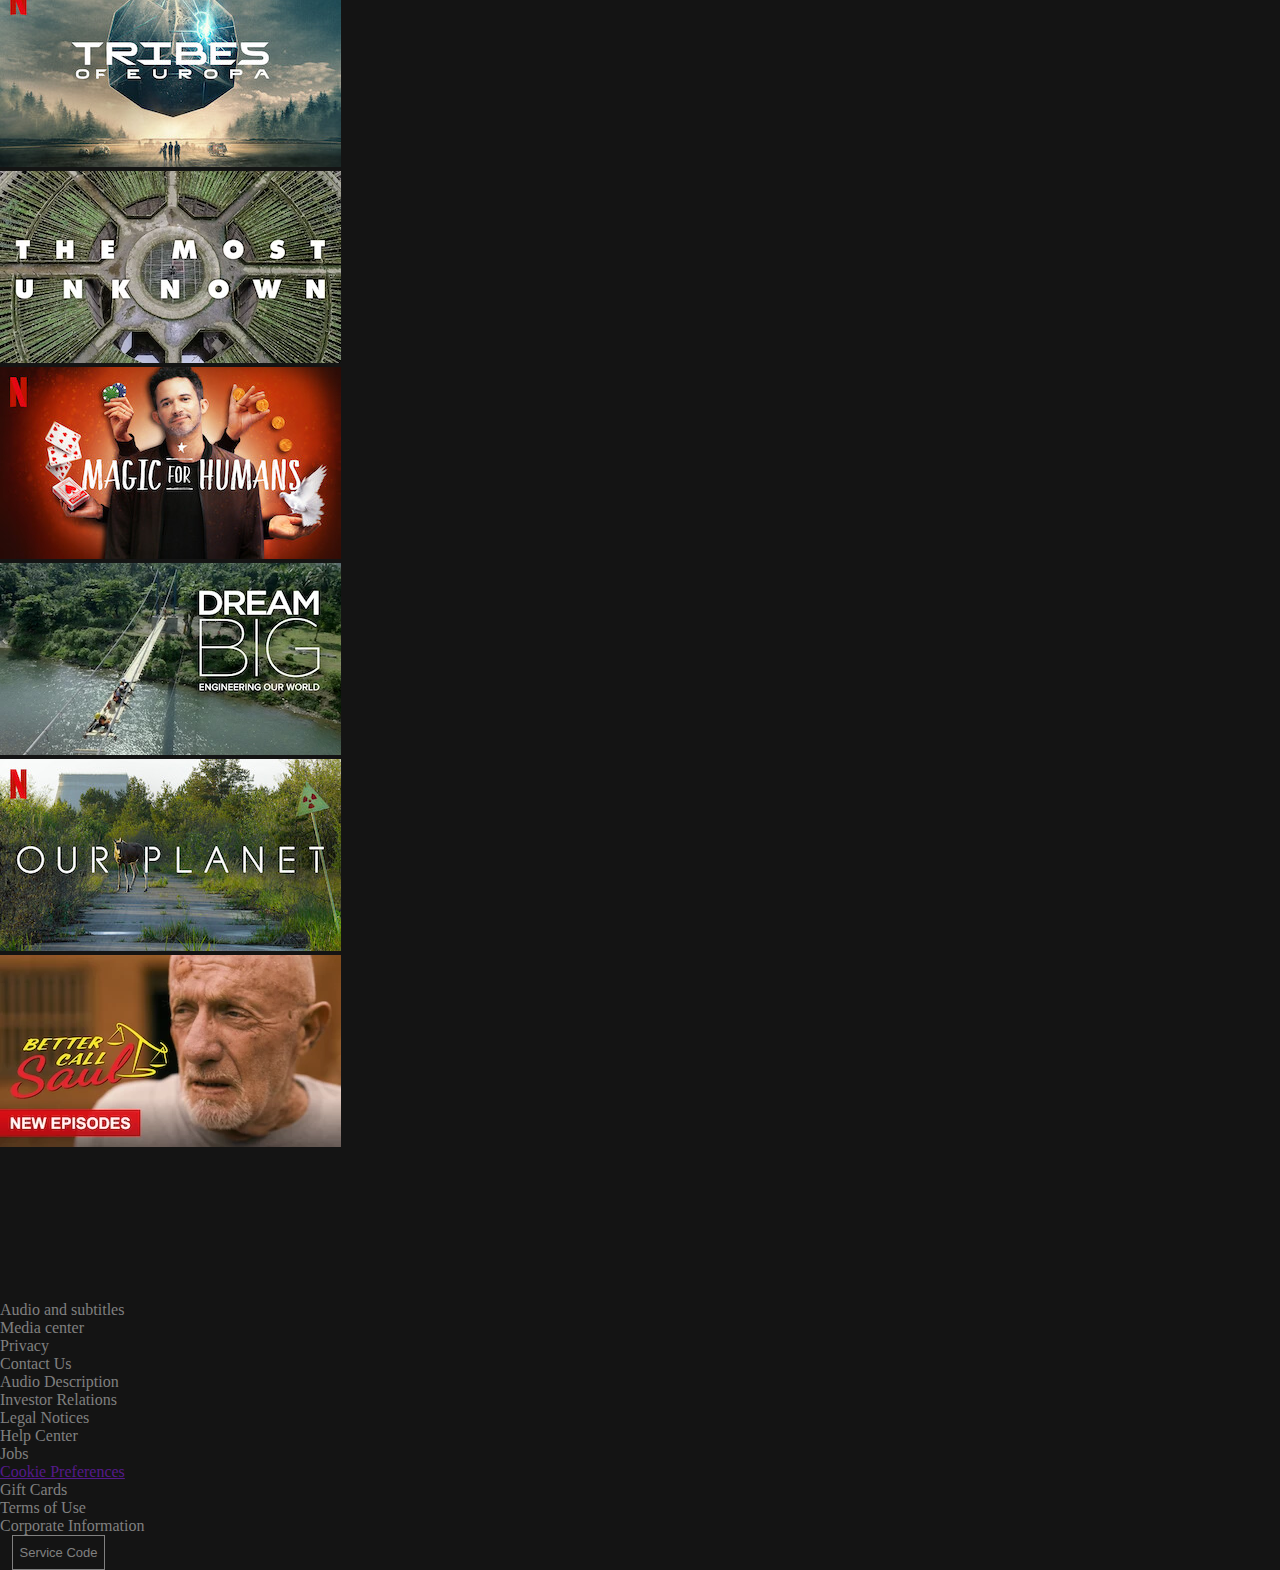
==== commit d58afbdd: "fixed a bug" ====
--- a/index.html
+++ b/index.html
@@ -101,20 +101,23 @@
       </nav>
     </div>
 
-    <div class="container-fluid tv-shows">
-      <h1>Tv Shows</h1>
-      <div class="dropdown">
-        <button
-          class="btn btn-secondary dropdown-toggle genres-button"
-          type="button"
-          id="dropdownMenu2"
-          data-toggle="dropdown"
-          aria-haspopup="true"
-          aria-expanded="false"
-        >
-          Genres
-        </button>
+    <div class="container-fluid d-flex justify-content-between tv-shows">
+      <div class="d-flex align-items-center">
+        <h1>Tv Shows</h1>
+        <div class="dropdown">
+          <button
+            class="btn btn-secondary dropdown-toggle genres-button"
+            type="button"
+            id="dropdownMenu2"
+            data-toggle="dropdown"
+            aria-haspopup="true"
+            aria-expanded="false"
+          >
+            Genres
+          </button>
+        </div>
       </div>
+
       <div class="double-button">
         <div class="btn-group" role="group" aria-label="Basic example">
           <button type="button" class="btn btn-secondary double-buttons">
@@ -149,37 +152,57 @@
         </div>
       </div>
     </div>
+
+
     <div class=".container-fluid pl-4">
       <h1 class="title shows-title" id="recent">Trending Now</h1>
       <div class="row">
         <div class="col-6 col-md-4 col-lg-3 col-xl-2 px-1 my-1">
-          <div class="card col-size-style" >
-            <img src="./assets/media/media0.webp" class="card-img-top img-netflix-movies img-fluid w-100 rounded">
-          </div>
-        </div>
-        <div class="col-6 col-md-4 col-lg-3 col-xl-2 px-1 my-1">
-          <div class="card col-size-style">
-            <img src="./assets/media/media1.jpg" class="card-img-top img-netflix-movies img-fluid w-100 rounded">
-          </div>
-        </div>
-        <div class="col-6 col-md-4 col-lg-3 col-xl-2 px-1 my-1">
-          <div class="card col-size-style" >
-            <img src="./assets/media/media2.webp" class="card-img-top img-netflix-movies img-fluid w-100 rounded">
-          </div>
-        </div>
-          <div class="col-6 col-md-4 col-lg-3 col-xl-2 px-1 my-1">
-            <div class="card col-size-style" >
-            <img src="./assets/media/media3.webp" class="card-img-top img-netflix-movies img-fluid w-100 rounded">
-          </div>
-        </div>
-          <div class="col-6 col-md-4 col-lg-3 col-xl-2 px-1 my-1">
-            <div class="card col-size-style" >
-            <img src="./assets/media/media4.jpg" class="card-img-top img-netflix-movies img-fluid w-100 rounded">
-          </div>
-        </div>
-          <div class="col-6 col-md-4 col-lg-3 col-xl-2 px-1 my-1">
-            <div class="card  col-size-style">
-            <img src="./assets/media/media5.webp" class="card-img-top img-netflix-movies img-fluid w-100 rounded">
+          <div class="card col-size-style">
+            <img
+              src="./assets/media/media0.webp"
+              class="card-img-top img-netflix-movies img-fluid w-100 rounded"
+            />
+          </div>
+        </div>
+        <div class="col-6 col-md-4 col-lg-3 col-xl-2 px-1 my-1">
+          <div class="card col-size-style">
+            <img
+              src="./assets/media/media1.jpg"
+              class="card-img-top img-netflix-movies img-fluid w-100 rounded"
+            />
+          </div>
+        </div>
+        <div class="col-6 col-md-4 col-lg-3 col-xl-2 px-1 my-1">
+          <div class="card col-size-style">
+            <img
+              src="./assets/media/media2.webp"
+              class="card-img-top img-netflix-movies img-fluid w-100 rounded"
+            />
+          </div>
+        </div>
+        <div class="col-6 col-md-4 col-lg-3 col-xl-2 px-1 my-1">
+          <div class="card col-size-style">
+            <img
+              src="./assets/media/media3.webp"
+              class="card-img-top img-netflix-movies img-fluid w-100 rounded"
+            />
+          </div>
+        </div>
+        <div class="col-6 col-md-4 col-lg-3 col-xl-2 px-1 my-1">
+          <div class="card col-size-style">
+            <img
+              src="./assets/media/media4.jpg"
+              class="card-img-top img-netflix-movies img-fluid w-100 rounded"
+            />
+          </div>
+        </div>
+        <div class="col-6 col-md-4 col-lg-3 col-xl-2 px-1 my-1">
+          <div class="card col-size-style">
+            <img
+              src="./assets/media/media5.webp"
+              class="card-img-top img-netflix-movies img-fluid w-100 rounded"
+            />
           </div>
         </div>
       </div>
@@ -188,33 +211,51 @@
       <h1 class="title shows-title" id="recent">Watch It Again</h1>
       <div class="row">
         <div class="col-6 col-md-4 col-lg-3 col-xl-2 px-1 my-1">
-          <div class="card col-size-style" >
-            <img src="./assets/media/media6.jpg" class="card-img-top img-netflix-movies img-fluid w-100 rounded">
-          </div>
-        </div>
-        <div class="col-6 col-md-4 col-lg-3 col-xl-2 px-1 my-1">
-          <div class="card col-size-style">
-            <img src="./assets/media/media7.webp" class="card-img-top img-netflix-movies img-fluid w-100 rounded">
-          </div>
-        </div>
-        <div class="col-6 col-md-4 col-lg-3 col-xl-2 px-1 my-1">
-          <div class="card col-size-style" >
-            <img src="./assets/media/media8.webp" class="card-img-top img-netflix-movies img-fluid w-100 rounded">
-          </div>
-        </div>
-          <div class="col-6 col-md-4 col-lg-3 col-xl-2 px-1 my-1">
-            <div class="card col-size-style" >
-            <img src="./assets/media/media9.jpg" class="card-img-top img-netflix-movies img-fluid w-100 rounded">
-          </div>
-        </div>
-          <div class="col-6 col-md-4 col-lg-3 col-xl-2 px-1 my-1">
-            <div class="card col-size-style" >
-            <img src="./assets/media/media10.jpg" class="card-img-top img-netflix-movies img-fluid w-100 rounded">
-          </div>
-        </div>
-          <div class="col-6 col-md-4 col-lg-3 col-xl-2 px-1 my-1">
-            <div class="card  col-size-style">
-            <img src="./assets/media/media11.jpg" class="card-img-top img-netflix-movies img-fluid w-100 rounded">
+          <div class="card col-size-style">
+            <img
+              src="./assets/media/media6.jpg"
+              class="card-img-top img-netflix-movies img-fluid w-100 rounded"
+            />
+          </div>
+        </div>
+        <div class="col-6 col-md-4 col-lg-3 col-xl-2 px-1 my-1">
+          <div class="card col-size-style">
+            <img
+              src="./assets/media/media7.webp"
+              class="card-img-top img-netflix-movies img-fluid w-100 rounded"
+            />
+          </div>
+        </div>
+        <div class="col-6 col-md-4 col-lg-3 col-xl-2 px-1 my-1">
+          <div class="card col-size-style">
+            <img
+              src="./assets/media/media8.webp"
+              class="card-img-top img-netflix-movies img-fluid w-100 rounded"
+            />
+          </div>
+        </div>
+        <div class="col-6 col-md-4 col-lg-3 col-xl-2 px-1 my-1">
+          <div class="card col-size-style">
+            <img
+              src="./assets/media/media9.jpg"
+              class="card-img-top img-netflix-movies img-fluid w-100 rounded"
+            />
+          </div>
+        </div>
+        <div class="col-6 col-md-4 col-lg-3 col-xl-2 px-1 my-1">
+          <div class="card col-size-style">
+            <img
+              src="./assets/media/media10.jpg"
+              class="card-img-top img-netflix-movies img-fluid w-100 rounded"
+            />
+          </div>
+        </div>
+        <div class="col-6 col-md-4 col-lg-3 col-xl-2 px-1 my-1">
+          <div class="card col-size-style">
+            <img
+              src="./assets/media/media11.jpg"
+              class="card-img-top img-netflix-movies img-fluid w-100 rounded"
+            />
           </div>
         </div>
       </div>
@@ -223,33 +264,51 @@
       <h1 class="title shows-title" id="recent">New Releases</h1>
       <div class="row">
         <div class="col-6 col-md-4 col-lg-3 col-xl-2 px-1 my-1">
-          <div class="card col-size-style" >
-            <img src="./assets/media/media12.jpg" class="card-img-top img-netflix-movies img-fluid w-100 rounded">
-          </div>
-        </div>
-        <div class="col-6 col-md-4 col-lg-3 col-xl-2 px-1 my-1">
-          <div class="card col-size-style">
-            <img src="./assets/media/media31.webp" class="card-img-top img-netflix-movies img-fluid w-100 rounded">
-          </div>
-        </div>
-        <div class="col-6 col-md-4 col-lg-3 col-xl-2 px-1 my-1">
-          <div class="card col-size-style" >
-            <img src="./assets/media/media30.jpg" class="card-img-top img-netflix-movies img-fluid w-100 rounded">
-          </div>
-        </div>
-          <div class="col-6 col-md-4 col-lg-3 col-xl-2 px-1 my-1">
-            <div class="card col-size-style" >
-            <img src="./assets/media/media23.webp" class="card-img-top img-netflix-movies img-fluid w-100 rounded">
-          </div>
-        </div>
-          <div class="col-6 col-md-4 col-lg-3 col-xl-2 px-1 my-1">
-            <div class="card col-size-style" >
-            <img src="./assets/media/media24.jpg" class="card-img-top img-netflix-movies img-fluid w-100 rounded">
-          </div>
-        </div>
-          <div class="col-6 col-md-4 col-lg-3 col-xl-2 px-1 my-1">
-            <div class="card  col-size-style">
-            <img src="./assets/media/media19.webp" class="card-img-top img-netflix-movies img-fluid w-100 rounded">
+          <div class="card col-size-style">
+            <img
+              src="./assets/media/media12.jpg"
+              class="card-img-top img-netflix-movies img-fluid w-100 rounded"
+            />
+          </div>
+        </div>
+        <div class="col-6 col-md-4 col-lg-3 col-xl-2 px-1 my-1">
+          <div class="card col-size-style">
+            <img
+              src="./assets/media/media31.webp"
+              class="card-img-top img-netflix-movies img-fluid w-100 rounded"
+            />
+          </div>
+        </div>
+        <div class="col-6 col-md-4 col-lg-3 col-xl-2 px-1 my-1">
+          <div class="card col-size-style">
+            <img
+              src="./assets/media/media30.jpg"
+              class="card-img-top img-netflix-movies img-fluid w-100 rounded"
+            />
+          </div>
+        </div>
+        <div class="col-6 col-md-4 col-lg-3 col-xl-2 px-1 my-1">
+          <div class="card col-size-style">
+            <img
+              src="./assets/media/media23.webp"
+              class="card-img-top img-netflix-movies img-fluid w-100 rounded"
+            />
+          </div>
+        </div>
+        <div class="col-6 col-md-4 col-lg-3 col-xl-2 px-1 my-1">
+          <div class="card col-size-style">
+            <img
+              src="./assets/media/media24.jpg"
+              class="card-img-top img-netflix-movies img-fluid w-100 rounded"
+            />
+          </div>
+        </div>
+        <div class="col-6 col-md-4 col-lg-3 col-xl-2 px-1 my-1">
+          <div class="card col-size-style">
+            <img
+              src="./assets/media/media19.webp"
+              class="card-img-top img-netflix-movies img-fluid w-100 rounded"
+            />
           </div>
         </div>
       </div>
@@ -336,5 +395,9 @@
       integrity="sha384-+YQ4JLhjyBLPDQt//I+STsc9iw4uQqACwlvpslubQzn4u2UU2UFM80nGisd026JF"
       crossorigin="anonymous"
     ></script>
+
+    <script src="./js/script.js">
+
+    </script>
   </body>
 </html>
--- a/css/styles.css
+++ b/css/styles.css
@@ -114,9 +114,7 @@
 }
 
 .double-button {
-    position: absolute;
-    right: 0;
-    margin-right: 100px;
+    margin-right: 70px;
 }
 
 .double-buttons {
@@ -180,5 +178,5 @@
 }
 
 .footer-content {
-    margin-top: 100px;
+    margin-top: 150px;
 }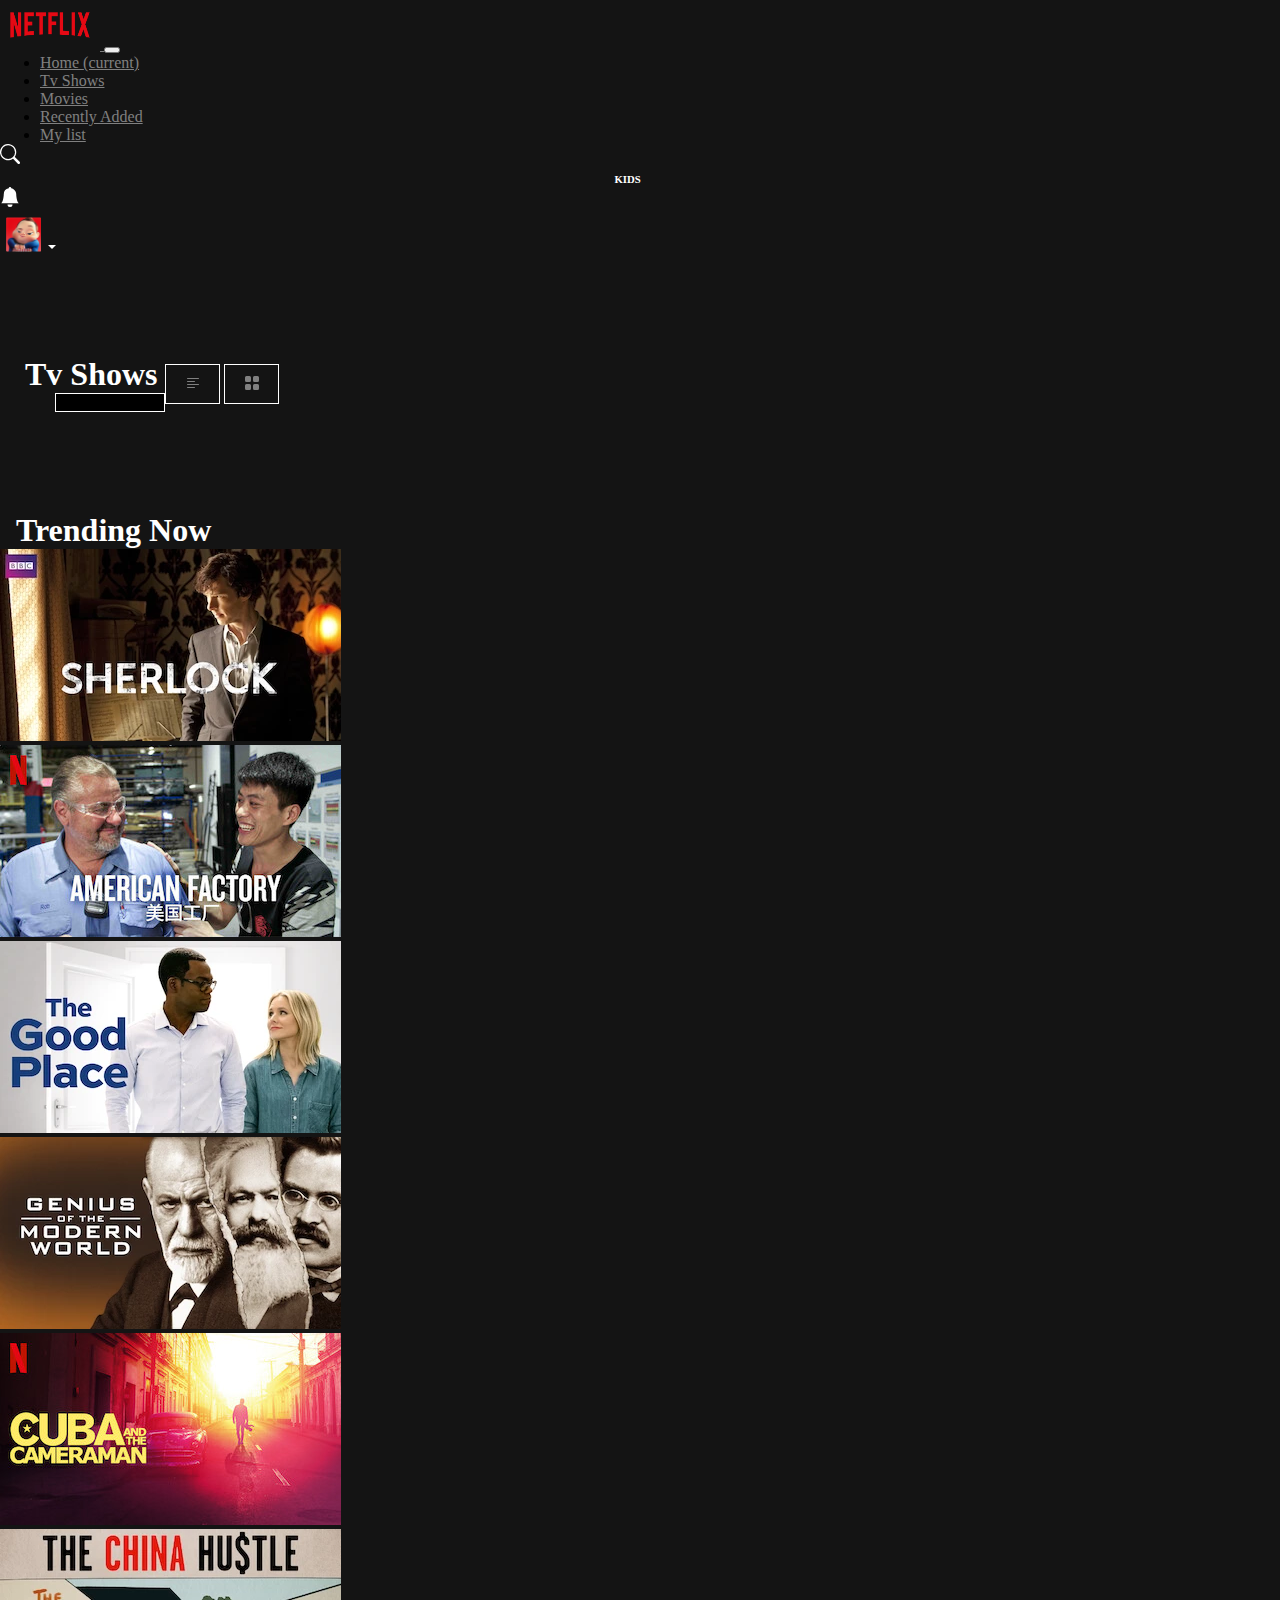
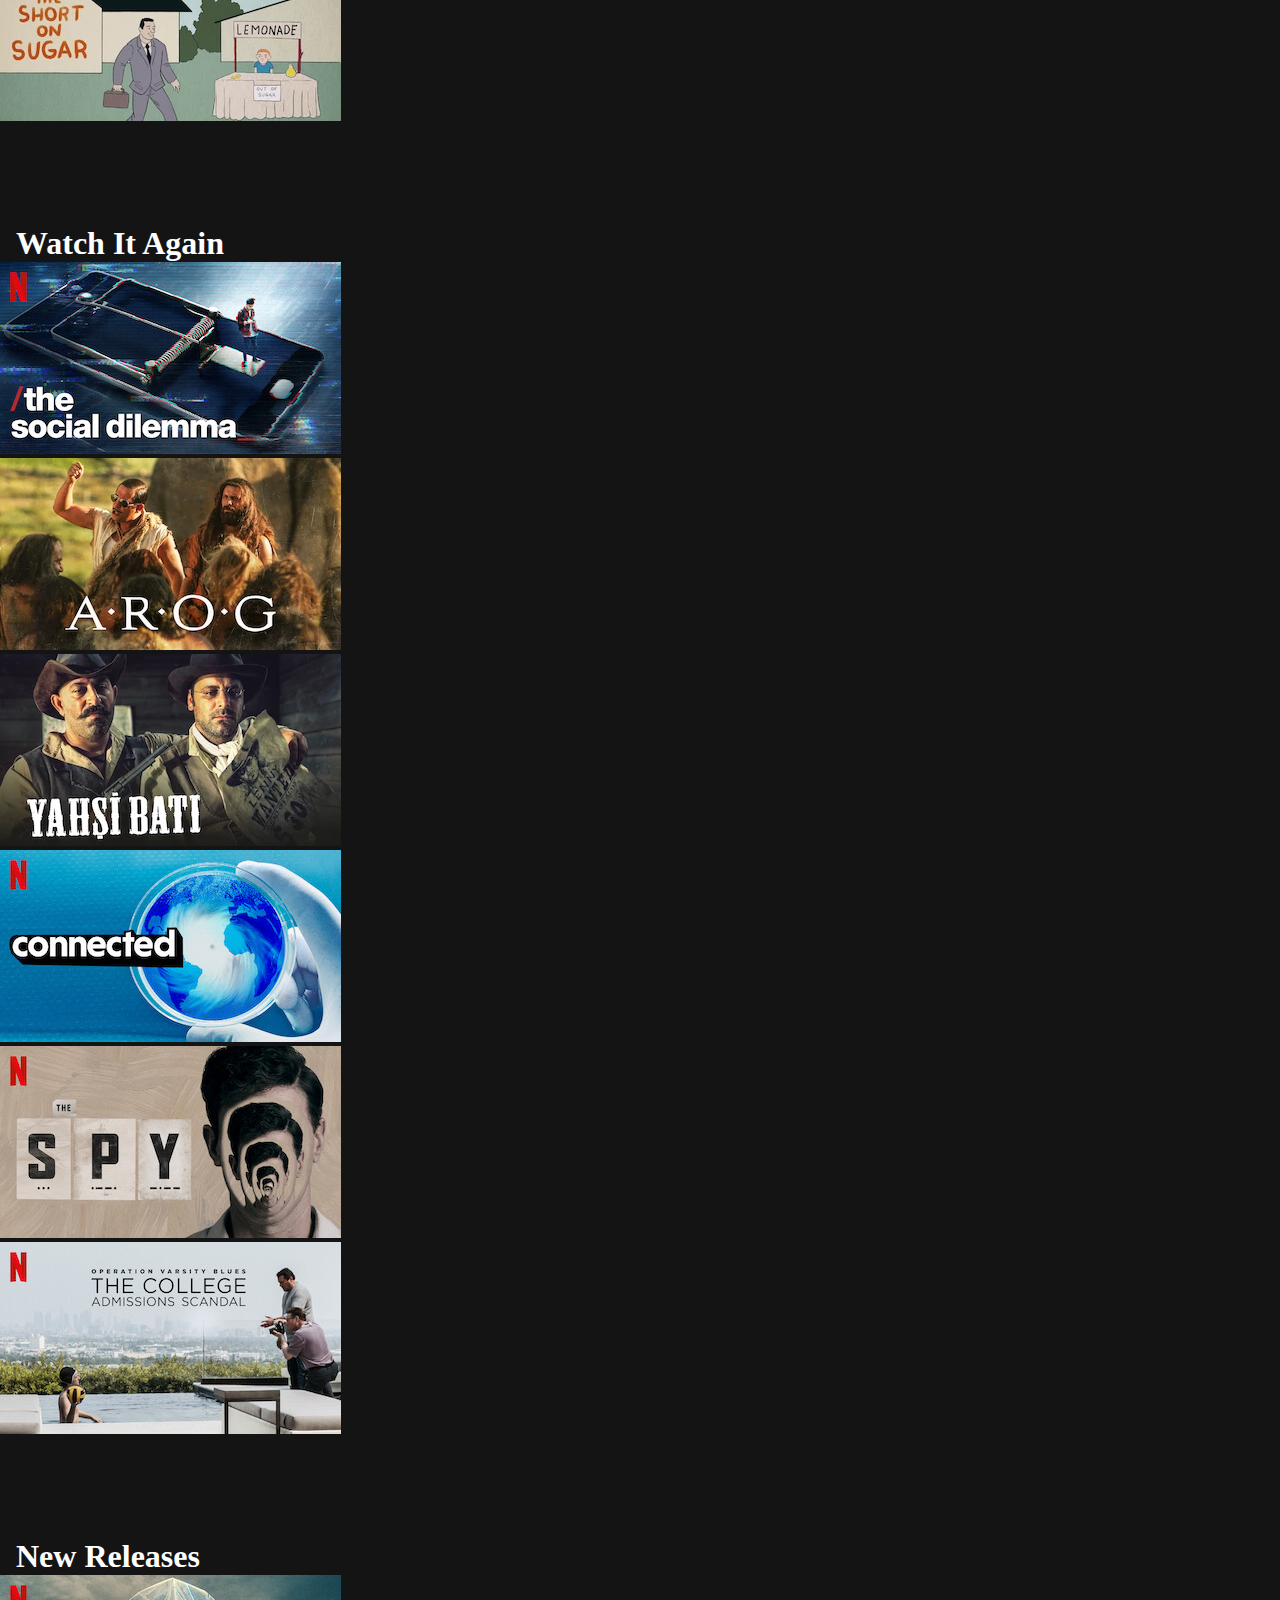
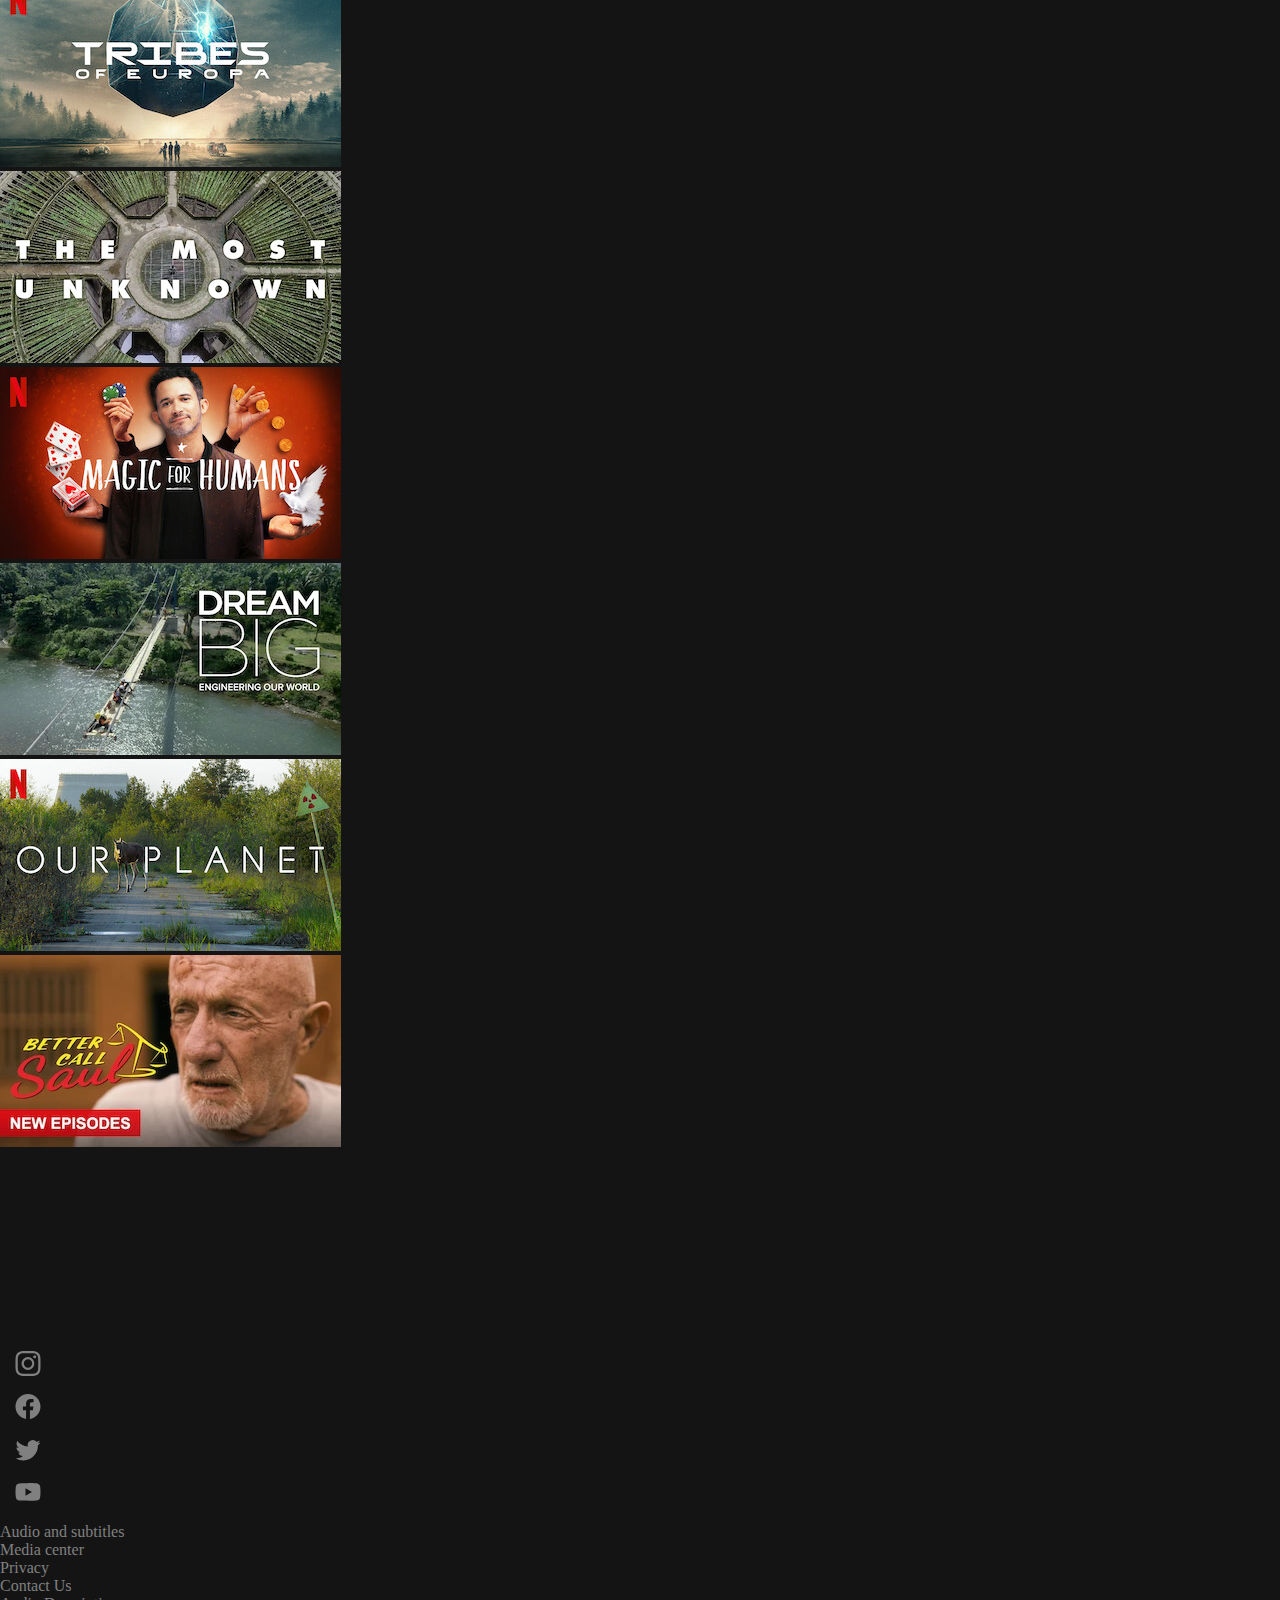
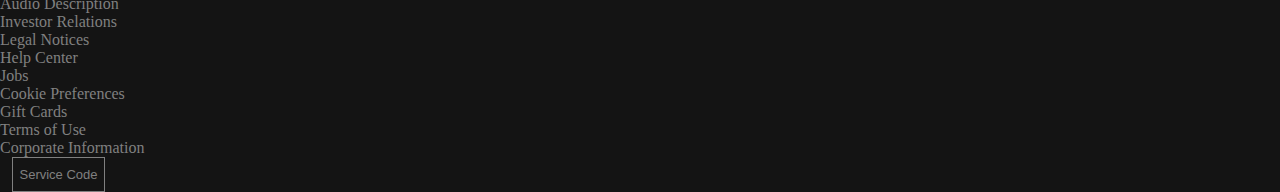
==== commit fbb8887f: "footer added" ====
--- a/index.html
+++ b/index.html
@@ -15,6 +15,7 @@
       crossorigin="anonymous"
     />
     <link rel="stylesheet" href="./css/styles.css" />
+    <link rel="stylesheet" href="./css/footer.css">
     <title>Netflix</title>
   </head>
   <body>
@@ -314,60 +315,108 @@
       </div>
     </div>
 
-    <div class="container footer-content">
-      <footer class="container-lg">
-        <div class="row">
-          <div class="col-6 col-md-4 col-lg-3 color-p-in-col">
-            <a>
-              <p>Audio and subtitles</p>
-            </a>
-            <a>
-              <p>Media center</p>
-            </a>
-            <a>
-              <p>Privacy</p>
-            </a>
-            <a>
-              <p>Contact Us</p>
-            </a>
-          </div>
-          <div class="col-6 col-md-4 col-lg-3 color-p-in-col">
-            <a>
-              <p>Audio Description</p>
-            </a>
-            <a>
-              <p>Investor Relations</p>
-            </a>
-            <a>
-              <p>Legal Notices</p>
-            </a>
-          </div>
-          <div class="col-6 col-md-4 col-lg-3 color-p-in-col">
-            <a>
-              <p>Help Center</p>
-            </a>
-            <a>
-              <p>Jobs</p>
-            </a>
-            <a href=""><p>Cookie Preferences</p></a>
-          </div>
-          <div class="col-6 col-md-4 col-lg-3 color-p-in-col">
-            <a>
-              <p>Gift Cards</p>
-            </a>
-            <a>
-              <p>Terms of Use</p>
-            </a>
-            <a>
-              <p>Corporate Information</p>
-            </a>
-          </div>
-        </div>
-        <div class="row">
-          <button type="button" id="service-code"><p>Service Code</p></button>
-        </div>
-      </footer>
-    </div>
+    <footer class="container-lg" style="margin-top: 200px;">
+      <div class="row socials">
+        
+        <div class="box social-box">
+          <a class="social-links" href="https://www.instagram.com/netflixit/?hl=it" target="_blank">
+            <svg xmlns="http://www.w3.org/2000/svg" width="16" height="16" fill="currentColor" class="bi bi-instagram icons"
+              viewBox="0 0 16 16">
+              <path
+                d="M8 0C5.829 0 5.556.01 4.703.048 3.85.088 3.269.222 2.76.42a3.917 3.917 0 0 0-1.417.923A3.927 3.927 0 0 0 .42 2.76C.222 3.268.087 3.85.048 4.7.01 5.555 0 5.827 0 8.001c0 2.172.01 2.444.048 3.297.04.852.174 1.433.372 1.942.205.526.478.972.923 1.417.444.445.89.719 1.416.923.51.198 1.09.333 1.942.372C5.555 15.99 5.827 16 8 16s2.444-.01 3.298-.048c.851-.04 1.434-.174 1.943-.372a3.916 3.916 0 0 0 1.416-.923c.445-.445.718-.891.923-1.417.197-.509.332-1.09.372-1.942C15.99 10.445 16 10.173 16 8s-.01-2.445-.048-3.299c-.04-.851-.175-1.433-.372-1.941a3.926 3.926 0 0 0-.923-1.417A3.911 3.911 0 0 0 13.24.42c-.51-.198-1.092-.333-1.943-.372C10.443.01 10.172 0 7.998 0h.003zm-.717 1.442h.718c2.136 0 2.389.007 3.232.046.78.035 1.204.166 1.486.275.373.145.64.319.92.599.28.28.453.546.598.92.11.281.24.705.275 1.485.039.843.047 1.096.047 3.231s-.008 2.389-.047 3.232c-.035.78-.166 1.203-.275 1.485a2.47 2.47 0 0 1-.599.919c-.28.28-.546.453-.92.598-.28.11-.704.24-1.485.276-.843.038-1.096.047-3.232.047s-2.39-.009-3.233-.047c-.78-.036-1.203-.166-1.485-.276a2.478 2.478 0 0 1-.92-.598 2.48 2.48 0 0 1-.6-.92c-.109-.281-.24-.705-.275-1.485-.038-.843-.046-1.096-.046-3.233 0-2.136.008-2.388.046-3.231.036-.78.166-1.204.276-1.486.145-.373.319-.64.599-.92.28-.28.546-.453.92-.598.282-.11.705-.24 1.485-.276.738-.034 1.024-.044 2.515-.045v.002zm4.988 1.328a.96.96 0 1 0 0 1.92.96.96 0 0 0 0-1.92zm-4.27 1.122a4.109 4.109 0 1 0 0 8.217 4.109 4.109 0 0 0 0-8.217zm0 1.441a2.667 2.667 0 1 1 0 5.334 2.667 2.667 0 0 1 0-5.334z" />
+            </svg>
+          </a>
+        </div>
+        <div class="box social-box">
+          <a class="social-links" href="https://www.facebook.com/netflixitalia/" target="_blank">
+            <svg xmlns="http://www.w3.org/2000/svg" width="16" height="16" fill="currentColor" class="bi bi-facebook icons"
+              viewBox="0 0 16 16">
+              <path
+                d="M16 8.049c0-4.446-3.582-8.05-8-8.05C3.58 0-.002 3.603-.002 8.05c0 4.017 2.926 7.347 6.75 7.951v-5.625h-2.03V8.05H6.75V6.275c0-2.017 1.195-3.131 3.022-3.131.876 0 1.791.157 1.791.157v1.98h-1.009c-.993 0-1.303.621-1.303 1.258v1.51h2.218l-.354 2.326H9.25V16c3.824-.604 6.75-3.934 6.75-7.951z" />
+            </svg>
+          </a>
+        </div>
+        <div class="box social-box">
+          <a class="social-links" href="https://twitter.com/NetflixIT" target="_blank">
+            <svg xmlns="http://www.w3.org/2000/svg" width="36" height="26" fill="currentColor" class="bi bi-twitter icons"
+              viewBox="0 0 16 16">
+              <path
+                d="M5.026 15c6.038 0 9.341-5.003 9.341-9.334 0-.14 0-.282-.006-.422A6.685 6.685 0 0 0 16 3.542a6.658 6.658 0 0 1-1.889.518 3.301 3.301 0 0 0 1.447-1.817 6.533 6.533 0 0 1-2.087.793A3.286 3.286 0 0 0 7.875 6.03a9.325 9.325 0 0 1-6.767-3.429 3.289 3.289 0 0 0 1.018 4.382A3.323 3.323 0 0 1 .64 6.575v.045a3.288 3.288 0 0 0 2.632 3.218 3.203 3.203 0 0 1-.865.115 3.23 3.23 0 0 1-.614-.057 3.283 3.283 0 0 0 3.067 2.277A6.588 6.588 0 0 1 .78 13.58a6.32 6.32 0 0 1-.78-.045A9.344 9.344 0 0 0 5.026 15z" />
+            </svg>
+          </a>
+        </div>
+        <div class="box social-box">
+          <a class="social-links" href="https://www.youtube.com/channel/UCi_T2R1AzOCun4-PI4Or2ng" target="_blank">
+            <svg xmlns="http://www.w3.org/2000/svg" width="16" height="16" fill="currentColor" class="bi bi-youtube icons"
+              viewBox="0 0 16 16">
+              <path
+                d="M8.051 1.999h.089c.822.003 4.987.033 6.11.335a2.01 2.01 0 0 1 1.415 1.42c.101.38.172.883.22 1.402l.01.104.022.26.008.104c.065.914.073 1.77.074 1.957v.075c-.001.194-.01 1.108-.082 2.06l-.008.105-.009.104c-.05.572-.124 1.14-.235 1.558a2.007 2.007 0 0 1-1.415 1.42c-1.16.312-5.569.334-6.18.335h-.142c-.309 0-1.587-.006-2.927-.052l-.17-.006-.087-.004-.171-.007-.171-.007c-1.11-.049-2.167-.128-2.654-.26a2.007 2.007 0 0 1-1.415-1.419c-.111-.417-.185-.986-.235-1.558L.09 9.82l-.008-.104A31.4 31.4 0 0 1 0 7.68v-.123c.002-.215.01-.958.064-1.778l.007-.103.003-.052.008-.104.022-.26.01-.104c.048-.519.119-1.023.22-1.402a2.007 2.007 0 0 1 1.415-1.42c.487-.13 1.544-.21 2.654-.26l.17-.007.172-.006.086-.003.171-.007A99.788 99.788 0 0 1 7.858 2h.193zM6.4 5.209v4.818l4.157-2.408L6.4 5.209z" />
+            </svg>
+          </a>
+  
+        </div>
+      
+      </div>
+
+      <div class="row">
+        <div class="col-6 col-md-4 col-lg-3 color-p-in-col">
+          <a class="text-underline">
+            <p>Audio and subtitles</p>
+          </a>
+          <a class="text-underline">
+            <p>Media center</p>
+          </a>
+          <a class="text-underline">
+            <p>Privacy</p>
+          </a>
+          <a class="text-underline">
+            <p>Contact Us</p>
+          </a>
+        </div>
+        <div class="col-6 col-md-4 col-lg-3 color-p-in-col">
+          <a class="text-underline">
+            <p>Audio Description</p>
+          </a>
+          <a class="text-underline">
+            <p>Investor Relations</p>
+          </a>
+          <a class="text-underline">
+            <p>Legal Notices</p>
+          </a>
+        </div>
+        <div class="col-6 col-md-4 col-lg-3 color-p-in-col">
+          <a class="text-underline">
+            <p>Help Center</p>
+          </a>
+          <a class="text-underline">
+            <p>Jobs</p>
+          </a>
+          <a class="text-underline">
+            <p>Cookie Preferences</p>
+          </a>
+        </div>
+        <div class="col-6 col-md-4 col-lg-3 color-p-in-col">
+          <a class="text-underline">
+            <p>Gift Cards</p>
+          </a>
+          <a class="text-underline"> 
+            <p>Terms of Use</p>
+          </a>
+          <a class="text-underline">
+            <p>Corporate Information</p>
+          </a>
+        </div>
+      </div>
+      <div class="row">
+        <button type="button" id="service-code">
+          <p>Service Code</p>
+        </button>
+      </div>
+      <div class="row">
+        <p></p>
+      </div>
+    </footer>
+  </div>
 
     <script
       src="https://code.jquery.com/jquery-3.5.1.slim.min.js"
--- a/css/footer.css
+++ b/css/footer.css
@@ -0,0 +1,38 @@
+.social-links {
+
+    color: grey
+}
+
+.socials {
+
+    margin-top: 30px;
+    padding-left: 10px;
+}
+
+.icons {
+    width: 36px;
+    height: 25px;
+}
+
+.social-box {
+
+    margin-right: 15px;
+    margin-bottom: 1em;
+    width: 36px;
+    height: 27px;
+}
+
+.social-links:hover {
+    color: grey;
+}
+
+.text-underline:hover {
+
+    color:grey;
+    border-bottom: 1px solid grey;
+}
+
+a {
+
+    color: grey;
+}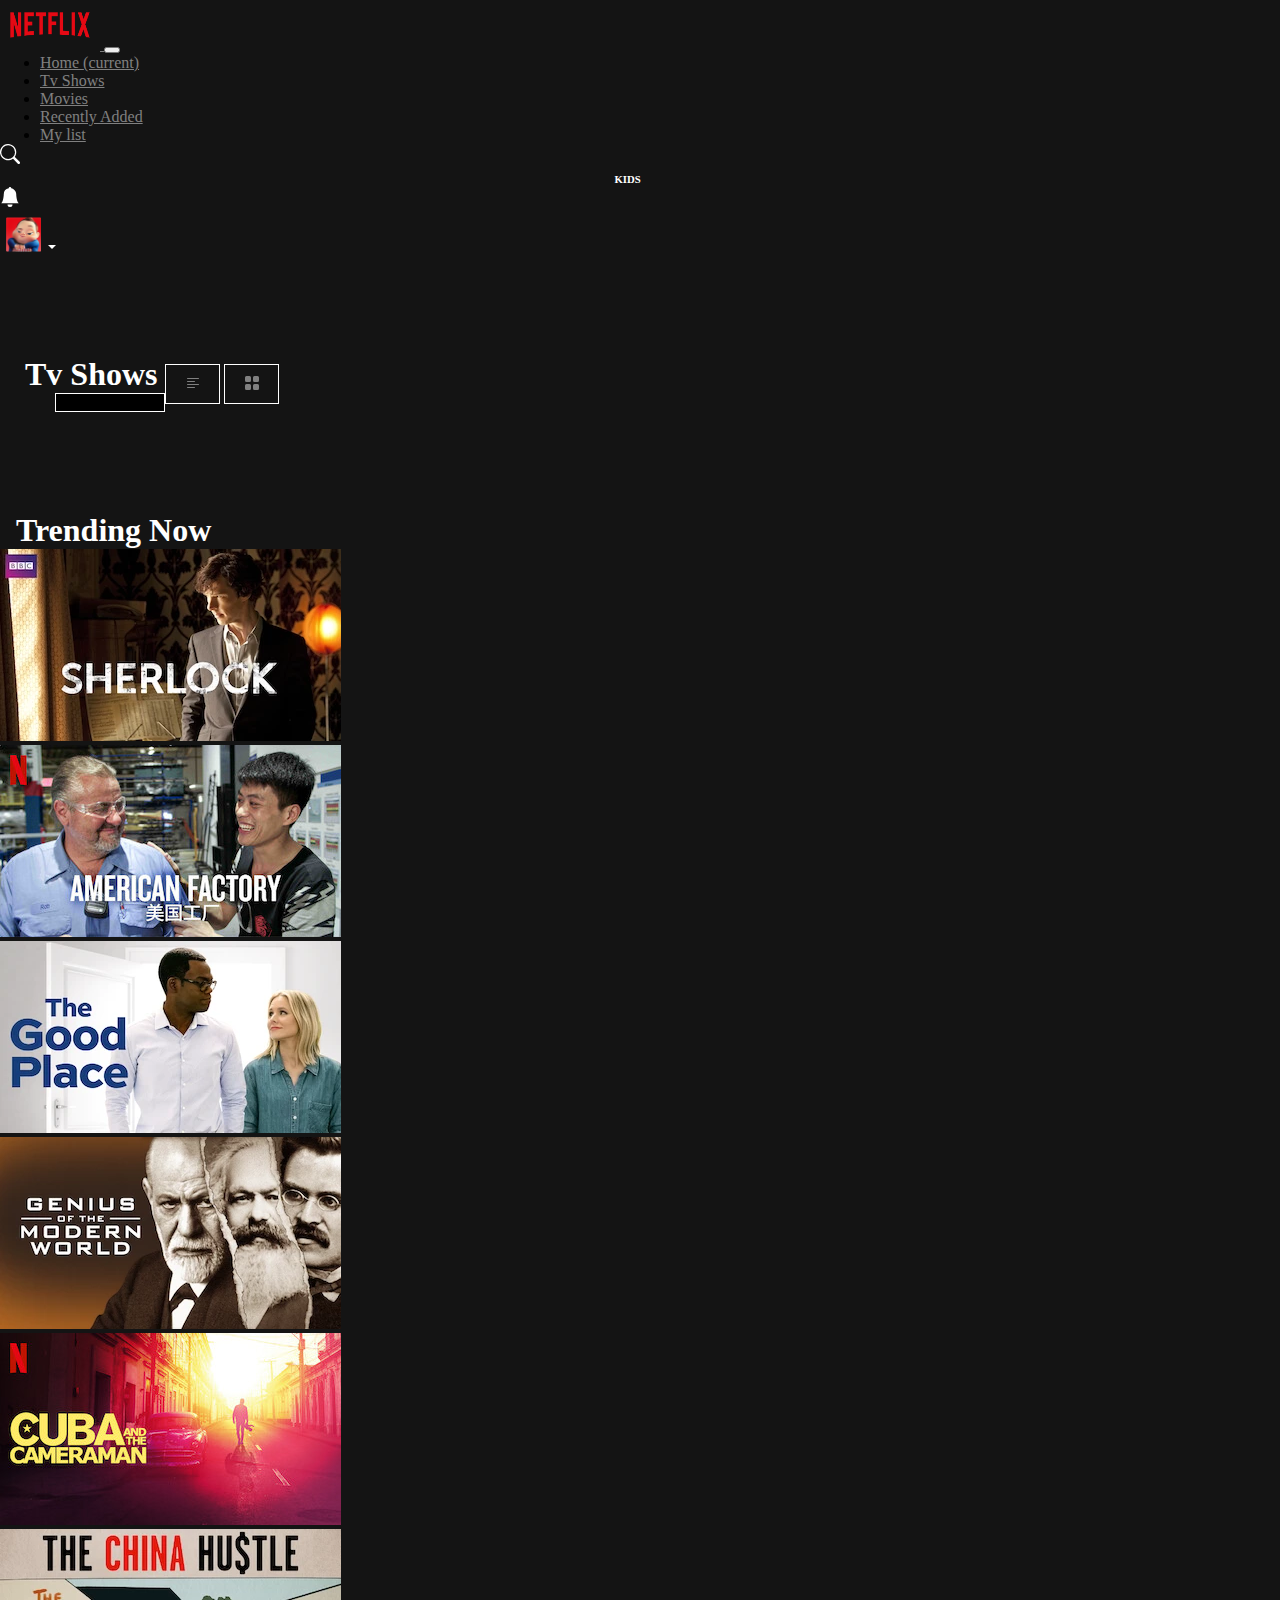
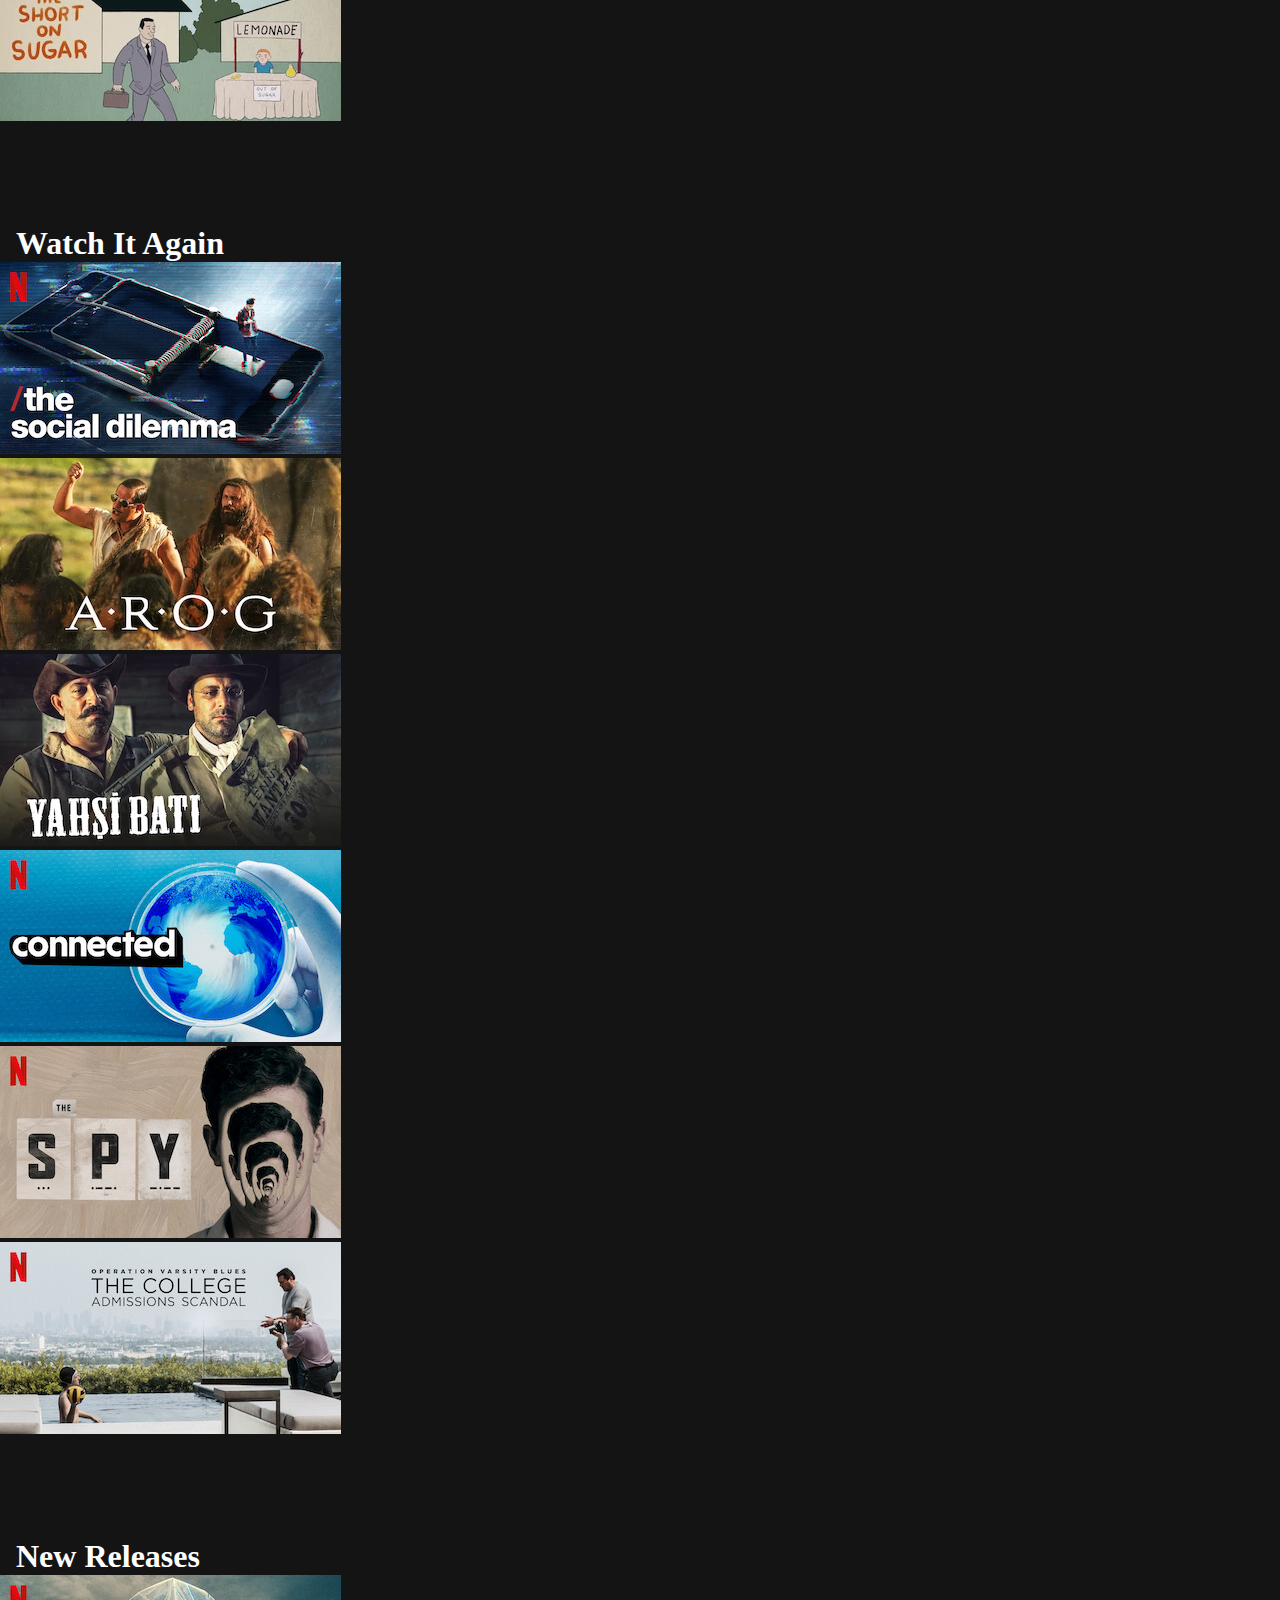
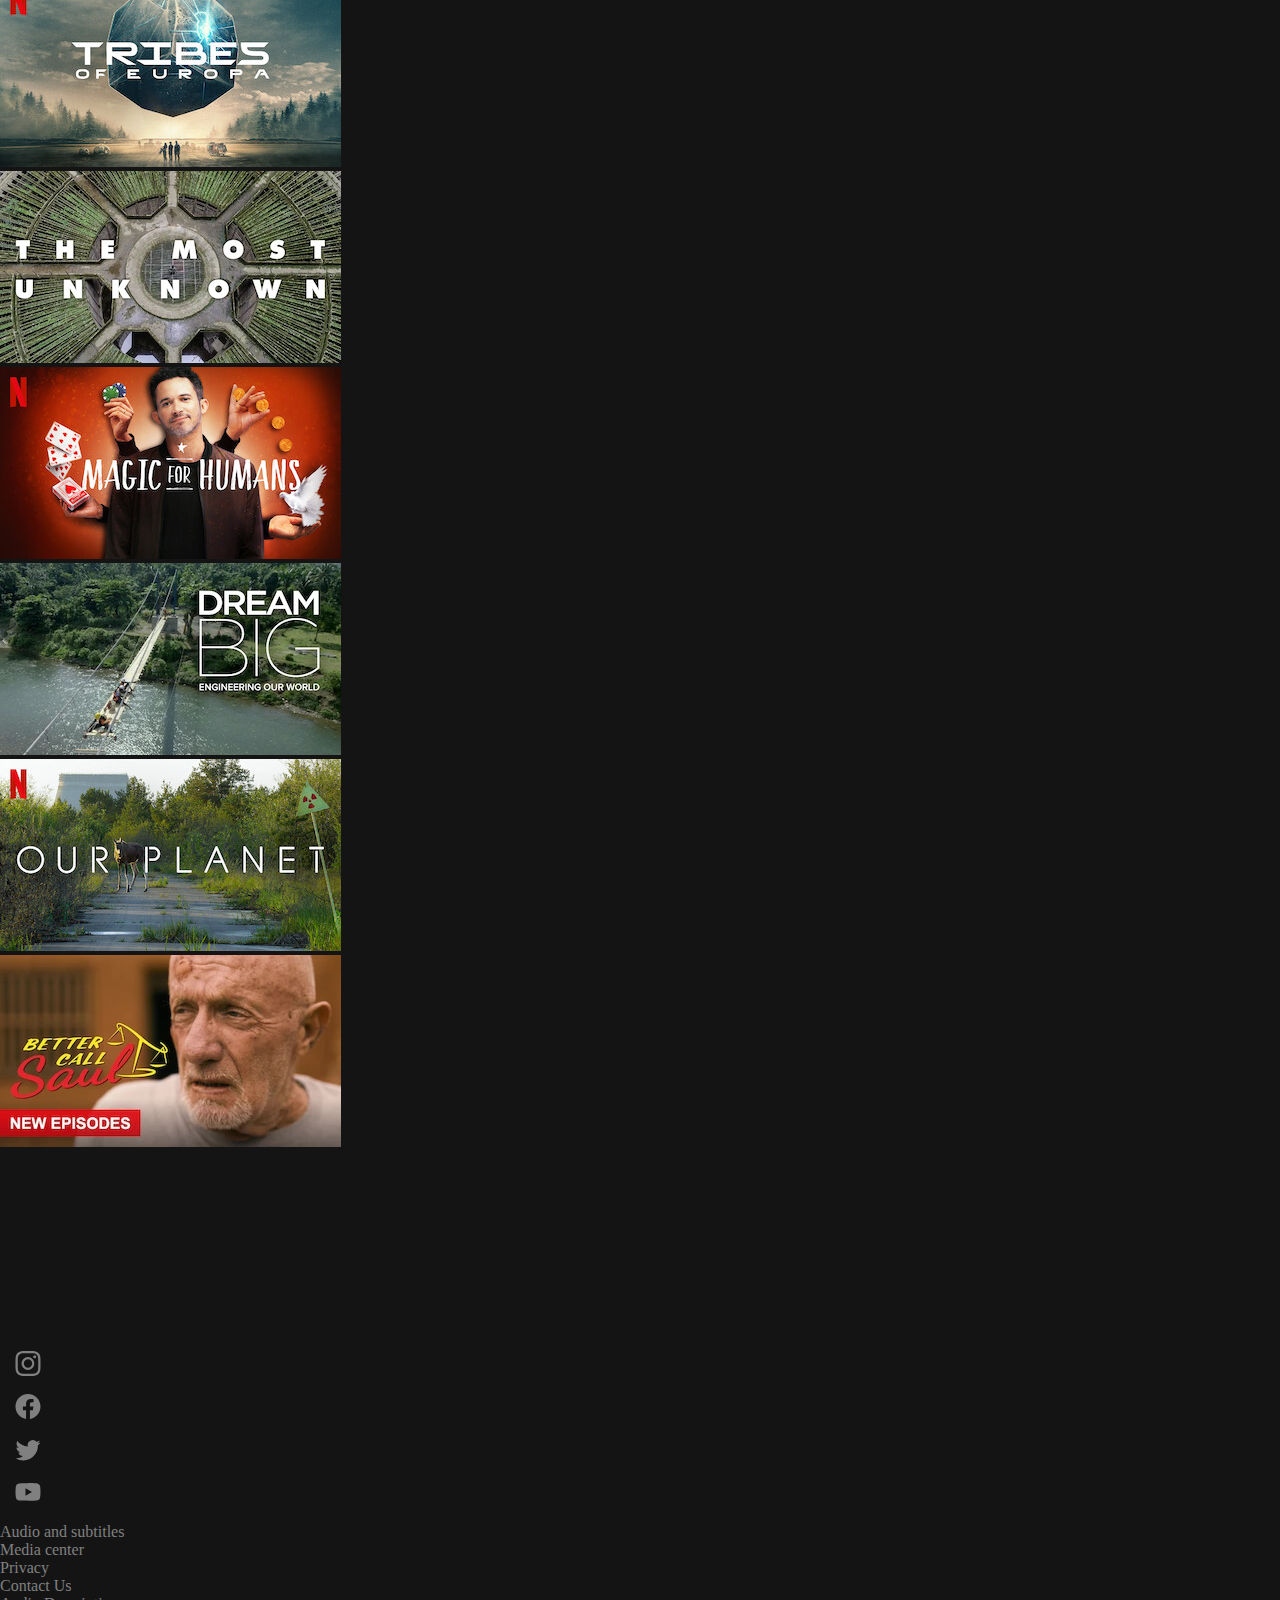
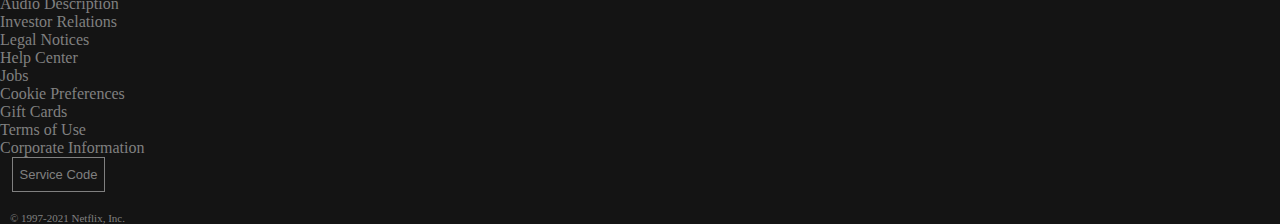
==== commit 4b1eb3d4: "latest update to the home page" ====
--- a/index.html
+++ b/index.html
@@ -413,7 +413,7 @@
         </button>
       </div>
       <div class="row">
-        <p></p>
+        <p class="social-links" style="margin-left: 10px; margin-top: 20px; font-size: 11px; ">© 1997-2021 Netflix, Inc.</p>
       </div>
     </footer>
   </div>
